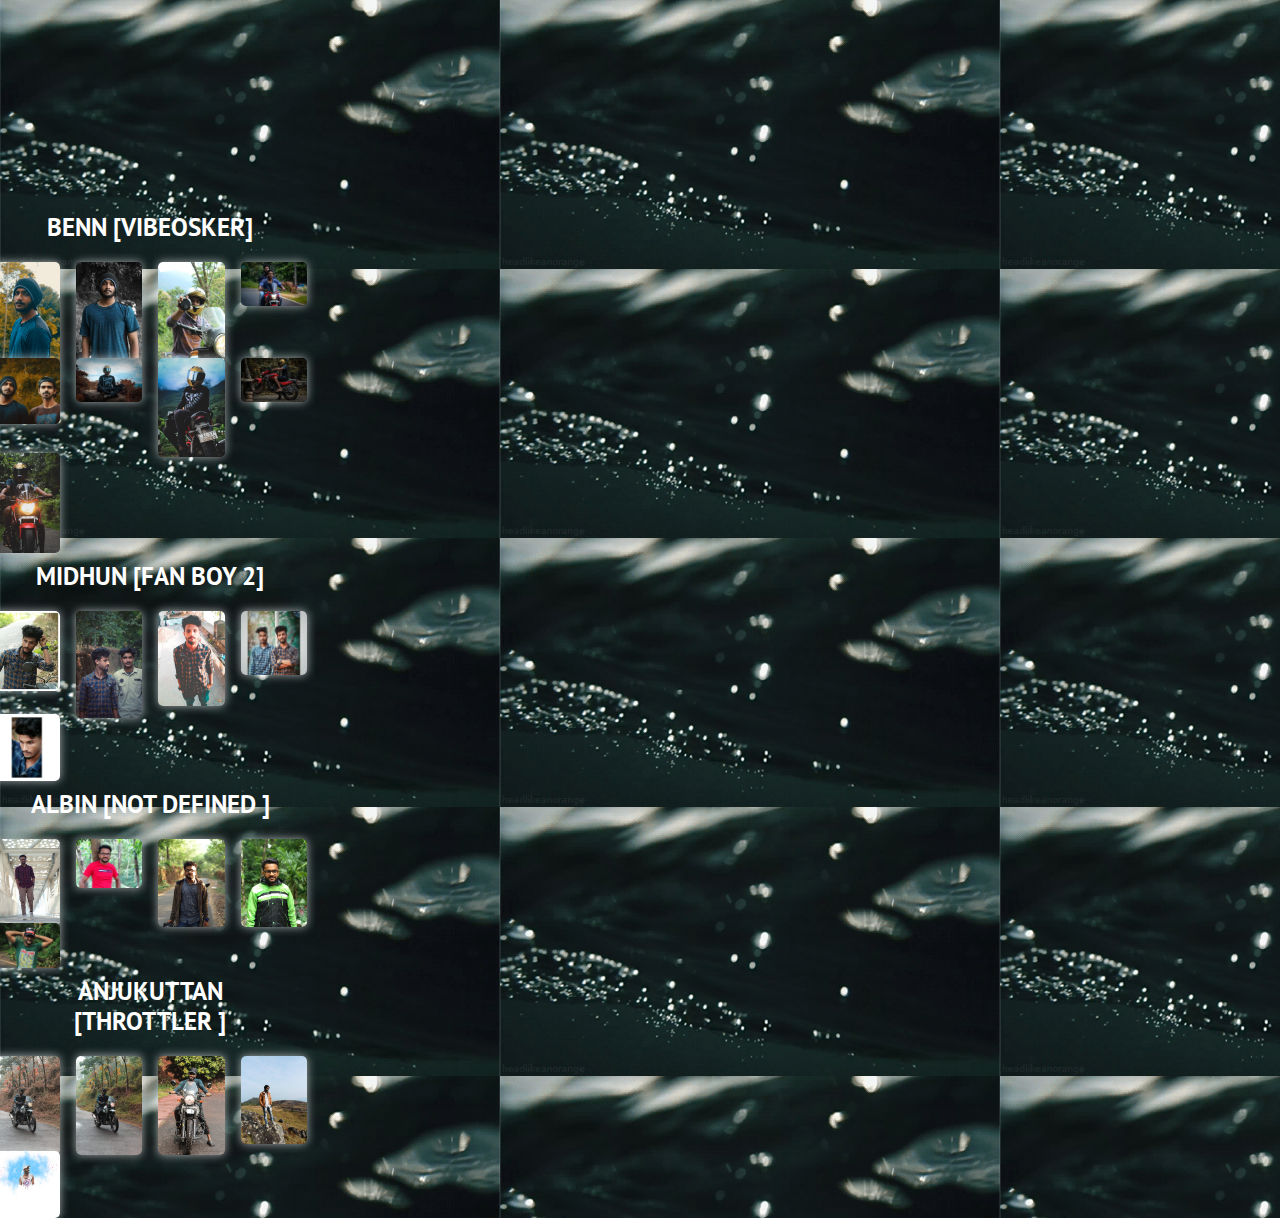
==== galary.html @ ba24e614 "galary fif" ====
<!DOCTYPE html>
<html lang="en">

<head>
    <meta charset="UTF-8">
    <meta name="viewport" content="width=device-width, initial-scale=1.0">
    <title>my Galery</title>
    <meta charset="utf-8">
    <meta name="viewport" content="width=device-width, initial-scale=1, shrink-to-fit=no">
    <link rel="stylesheet" href="assets/css/bootstrap.min.css">
    <link rel="stylesheet" href="assets/css/style.css">
    <script type="text/javascript" src="assets/js/script.js"></script>
</head>

<body id="myDIV" style="background-image:url(assets/img/water.gif);">


    <!-- jhkhjghjgh**********************BENNNN BENN BENN BENN BENNN BENNN -->
    <!-- jhkhjghjgh**********************BENNNN BENN BENN BENN BENNN BENNN -->
    <!-- jhkhjghjgh**********************BENNNN BENN BENN BENN BENNN BENNN -->
    <div class="container recent" id="activity">
        <div class="row">
            <div>
                <div>
                    <!-- fkdghjkfdhgjfdgbfd -->
                    <h2 style="text-align:center" id="myDIV3">Benn [vibeosker]</h2>

                    <div class="row">
                        <div class="column">
                            <img class="rad" src="assets/ben/ben1.jpg" style="width:100%"
                                onclick="openModal();currentSlide(1)" class="hover-shadow cursor">
                        </div>
                        <div class="column">
                            <img class="rad" src="assets/ben/ben2.jpg" style="width:100%"
                                onclick="openModal();currentSlide(1)" class="hover-shadow cursor">
                        </div>
                        <div class="column">
                            <img class="rad" src="assets/ben/ben3.jpg" style="width:100%"
                                onclick="openModal();currentSlide(1)" class="hover-shadow cursor">
                        </div>
                        <div class="column">
                            <img class="rad" src="assets/ben/ben4.jpg" style="width:100%"
                                onclick="openModal();currentSlide(1)" class="hover-shadow cursor">
                        </div>
                        <div class="column">
                            <img class="rad" src="assets/ben/ben5.jpg" style="width:100%"
                                onclick="openModal();currentSlide(1)" class="hover-shadow cursor">
                        </div>
                        <div class="column">
                            <img class="rad" src="assets/ben/ben6.jpg" style="width:100%"
                                onclick="openModal();currentSlide(1)" class="hover-shadow cursor">
                        </div>
                        <div class="column">
                            <img class="rad" src="assets/ben/ben7.jpg" style="width:100%"
                                onclick="openModal();currentSlide(1)" class="hover-shadow cursor">
                        </div>
                        <div class="column">
                            <img class="rad" src="assets/ben/ben8.jpg" style="width:100%"
                                onclick="openModal();currentSlide(1)" class="hover-shadow cursor">
                        </div>
                        <div class="column">
                            <img class="rad" src="assets/ben/ben9.jpg" style="width:100%"
                                onclick="openModal();currentSlide(1)" class="hover-shadow cursor">
                        </div>

                    </div>

                    <div id="myModal" class="modal">
                        <span class="close cursor" onclick="closeModal()">&times;</span>
                        <div class="modal-content">

                            <div class="mySlides">
                                <img class="card-img" src="assets/ben/ben1.jpg">
                            </div>
                            <div class="mySlides">
                                <img class="card-img" src="assets/ben/ben2.jpg">
                            </div>
                            <div class="mySlides">
                                <img class="card-img" src="assets/ben/ben3.jpg">
                            </div>
                            <div class="mySlides">
                                <img class="card-img" src="assets/ben/ben4.jpg">
                            </div>
                            <div class="mySlides">
                                <img class="card-img" src="assets/ben/ben5.jpg">
                            </div>

                            <div class="mySlides">
                                <img class="card-img" src="assets/ben/ben6.jpg" alt="">
                            </div>
                            <div class="mySlides">
                                <img class=" card-img " src="assets/ben/ben7.jpg">
                            </div>
                            <div class="mySlides">
                                <img class=" card-img" src="assets/ben/ben8.jpg">
                            </div>
                            <div class="mySlides">
                                <img class=" card-img" src="assets/ben/ben9.jpg">
                            </div>

                            <a class="prev" onclick="plusSlides(-1)">&#10094;</a>
                            <a class="next" onclick="plusSlides(1)">&#10095;</a>

                            <div class="caption-container">
                                <p id="caption"></p>
                            </div>

                        </div>
                    </div>
                    <!-- ,cxvncnvkj -->
                    <h2 style="text-align:center" id="myDIV3">Midhun [fan boy 2]</h2>

                    <div class="row">
                        <div class="column">
                            <img class="rad" src="assets/midhun/midun1.jpg" style="width:100%"
                                onclick="openModal1();currentSlide1(1)" class="hover-shadow cursor">
                        </div>
                        <div class="column">
                            <img class="rad" src="assets/midhun/midun2.jpg" style="width:100%"
                                onclick="openModal1();currentSlide1(1)" class="hover-shadow cursor">
                        </div>
                        <div class="column">
                            <img class="rad" src="assets/midhun/midun3.jpg" style="width:100%"
                                onclick="openModal1();currentSlide1(1)" class="hover-shadow cursor">
                        </div>
                        <div class="column">
                            <img class="rad" src="assets/midhun/midun4.jpg" style="width:100%"
                                onclick="openModal1();currentSlide1(1)" class="hover-shadow cursor">
                        </div>
                        <div class="column">
                            <img class="rad" src="assets/midhun/midun5.jpg" style="width:100%"
                                onclick="openModal1();currentSlide1(1)" class="hover-shadow cursor">
                        </div>

                    </div>

                    <div id="myModal1" class="modal">
                        <span class="close cursor" onclick="closeModal1()">&times;</span>
                        <div class="modal-content">

                            <div class="mySlides1">
                                <img class="card-img" src="assets/midhun/midun1.jpg">
                            </div>
                            <div class="mySlides1">
                                <img class="card-img" src="assets/midhun/midun2.jpg ">
                            </div>
                            <div class="mySlides1">
                                <img class="card-img" src="assets/midhun/midun3.jpg">
                            </div>
                            <div class="mySlides1">
                                <img class="card-img" src="assets/midhun/midun4.jpg">
                            </div>
                            <div class="mySlides1">
                                <img class="card-img" src="assets/midhun/midun5.jpg">
                            </div>
                            <a class="prev" onclick="plusSlides1(-1)">&#10094;</a>
                            <a class="next" onclick="plusSlides1(1)">&#10095;</a>

                            <div class="caption-container">
                                <p id="caption"></p>
                            </div>

                        </div>
                    </div>

                    <!-- nkjfdg -->
                    <h2 style="text-align:center" id="myDIV3">Albin [not defined ]</h2>

                    <div class="row">
                        <div class="column">
                            <img class="rad" src="assets/albin/albin1.jpg" style="width:100%"
                                onclick="openModal2();currentSlide2(1)" class="hover-shadow cursor">
                        </div>
                        <div class="column">
                            <img class="rad" src="assets/albin/albin2.jpg" style="width:100%"
                                onclick="openModal2();currentSlide2(1)" class="hover-shadow cursor">
                        </div>
                        <div class="column">
                            <img class="rad" src="assets/albin/albin3.jpg" style="width:100%"
                                onclick="openModal2();currentSlide2(1)" class="hover-shadow cursor">
                        </div>
                        <div class="column">
                            <img class="rad" src="assets/albin/albin4.jpg" style="width:100%"
                                onclick="openModal2();currentSlide2(1)" class="hover-shadow cursor">
                        </div>
                        <div class="column">
                            <img class="rad" src="assets/albin/albin5.jpg" style="width:100%"
                                onclick="openModal2();currentSlide2(1)" class="hover-shadow cursor">
                        </div>

                    </div>

                    <div id="myModal2" class="modal">
                        <span class="close cursor" onclick="closeModal2()">&times;</span>
                        <div class="modal-content">

                            <div class="mySlides2">
                                <img class="card-img" src="assets/albin/albin1.jpg">
                            </div>
                            <div class="mySlides2">
                                <img class="card-img" src="assets/albin/albin2.jpg ">
                            </div>
                            <div class="mySlides2">
                                <img class="card-img" src="assets/albin/albin3.jpg">
                            </div>
                            <div class="mySlides2">
                                <img class="card-img" src="assets/albin/albin4.jpg">
                            </div>
                            <div class="mySlides2">
                                <img class="card-img" src="assets/albin/albin5.jpg">
                            </div>
                            <a class="prev" onclick="plusSlides2(-1)">&#10094;</a>
                            <a class="next" onclick="plusSlides2(1)">&#10095;</a>

                        </div>
                    </div>
                    <!-- nfkdfjdsfdsjf -->
                    <h2 style="text-align:center" id="myDIV3">Anjukuttan [Throttler ]</h2>

                    <div class="row">
                        <div class="column">
                            <img class="rad" src="assets/anju/anju1.jpg" style="width:100%"
                                onclick="openModal3();currentSlide3(1)" class="hover-shadow cursor">
                        </div>
                        <div class="column">
                            <img class="rad" src="assets/anju/anju2.jpg" style="width:100%"
                                onclick="openModal3();currentSlide3(1)" class="hover-shadow cursor">
                        </div>
                        <div class="column">
                            <img class="rad" src="assets/anju/anju3.jpg" style="width:100%"
                                onclick="openModal3();currentSlide3(1)" class="hover-shadow cursor">
                        </div>
                        <div class="column">
                            <img class="rad" src="assets/anju/anju4.jpg" style="width:100%"
                                onclick="openModal3();currentSlide3(1)" class="hover-shadow cursor">
                        </div>
                        <div class="column">
                            <img class="rad" src="assets/anju/anju5.jpg" style="width:100%"
                                onclick="openModal3();currentSlide3(1)" class="hover-shadow cursor">
                        </div>

                    </div>

                    <div id="myModal3" class="modal">
                        <span class="close cursor" onclick="closeModal3()">&times;</span>
                        <div class="modal-content">

                            <div class="mySlides3">
                                <img class="card-img" src="assets/anju/anju1.jpg">
                            </div>
                            <div class="mySlides3">
                                <img class="card-img" src="assets/anju/anju2.jpg ">
                            </div>
                            <div class="mySlides3">
                                <img class="card-img" src="assets/anju/anju3.jpg">
                            </div>
                            <div class="mySlides3">
                                <img class="card-img" src="assets/anju/anju4.jpg">
                            </div>
                            <div class="mySlides3">
                                <img class="card-img" src="assets/anju/anju5.jpg">
                            </div>
                            <a class="prev" onclick="plusSlides3(-1)">&#10094;</a>
                            <a class="next" onclick="plusSlides3(1)">&#10095;</a>

                        </div>
                    </div>
                    <!-- ##################################################################### -->


                </div>
            </div>
        </div>
    </div>

</body>

</html>
---- assets/css/style.css ----
#myDIV3 {
  animation: myme 1s infinite;
  padding: 12px;
}

@keyframes myme {
  50% {text-shadow: 5px 7px 5px rgb(15, 15, 15);}
}

#myDIV {
  width: 300px;
  height: 200px;
  background: #7d787d;
  animation: mymove 5s infinite;
}

@keyframes mymove {
  from {background-color: #7d787d;}
  to {background-color: rgb(14, 45, 60);}
}

.maxw{
  max-width: 60%;
  align-content: center;
}
 .rad{
   border-radius: 5px;
  box-shadow: 0 0 10px 0 rgba(251, 253, 253, 0.651);
  transition: box-shadow 50ms;
}
body {
  font-family: Verdana, sans-serif;
  margin: 0;
}

* {
  box-sizing: border-box;
}

.row > .column {
  padding: 0 8px;
}

.row:after {
  content: "";
  display: table;
  clear: both;
}

.column {
  float: left;
  width: 25%;
}

/* The Modal (background) */
.modal {
  display: none;
  position: fixed;
  z-index: 1;
  padding-top: 100px;
  left: 0;
  top: 0;
  width: 100%;
  height: 100%;
  overflow: auto;
  background-color: black;
}

/* Modal Content */
.modal-content {
  position: relative;
  background-color: #fefefe;
  margin: auto;
  padding: 0;
  width: 90%;
  max-width: 1200px;
}

/* The Close Button */
.close {
  color: white;
  position: absolute;
  top: 10px;
  right: 25px;
  font-size: 35px;
  font-weight: bold;
}

.close:hover,
.close:focus {
  color: #999;
  text-decoration: none;
  cursor: pointer;
}

.mySlides {
  display: none;
}

.cursor {
  cursor: pointer;
}

/* Next & previous buttons */
.prev,
.next {
  cursor: pointer;
  position: absolute;
  top: 50%;
  width: auto;
  padding: 16px;
  margin-top: -50px;
  color: white;
  font-weight: bold;
  font-size: 20px;
  transition: 0.6s ease;
  border-radius: 0 3px 3px 0;
  user-select: none;
  -webkit-user-select: none;
}

/* Position the "next button" to the right */
.next {
  right: 0;
  border-radius: 3px 0 0 3px;
}

/* On hover, add a black background color with a little bit see-through */
.prev:hover,
.next:hover {
  background-color: rgba(0, 0, 0, 0.8);
}

/* Number text (1/3 etc) */
.numbertext {
  color: #f2f2f2;
  font-size: 12px;
  padding: 8px 12px;
  position: absolute;
  top: 0;
}

img {
  margin-bottom: -4px;
}

.caption-container {
  text-align: center;
  background-color: black;
  padding: 2px 16px;
  color: white;
}

.demo {
  opacity: 0.6;
}

.active1,
.demo:hover {
  opacity: 1;
}

img.hover-shadow {
  transition: 0.3s;
}

.hover-shadow:hover {
  box-shadow: 0 4px 8px 0 rgba(0, 0, 0, 0.2), 0 6px 20px 0 rgba(0, 0, 0, 0.19);
}


/*
 * Girly by FreeHTML5.co
 * Twitter: https://twitter.com/fh5co
 * Facebook:https://www.facebook.com/josbinjolly999/
 * URL: https://freehtml5.co
 */
* {
  margin: 0;
  padding: 0; }

/* Colors */
/* fonts variable */
@font-face {
  font-family: "Oswald-Bold";
  src: url(../fonts/Oswald-Bold.ttf); }

@font-face {
  font-family: "PT-Sans-Bold";
  src: url(../fonts/PT_Sans-Web-Bold.ttf); }

@font-face {
  font-family: "PT-Sans-Regular";
  src: url(../fonts/PT_Sans-Web-Regular.ttf); }

@font-face {
  font-family: "PT-Sans-Italic";
  src: url(../fonts/PT_Sans-Web-Italic.ttf); }

body {
  font-size: 16px;
  font-family: "PT-Sans-Regular"; }

h1, h2, h3, h4, h5, h6 {
  font-family: "PT-Sans-Bold"; }

h2 {
  font-size: 25px;
  text-transform: uppercase; }
  @media (max-width: 600px) {
    h2 {
      font-size: 18px; } }

.maine-menu {
  position: absolute;
  top: 20px; }
  .maine-menu .navbar-nav li .nav-link {
    font-family: "PT-Sans-Bold";
    font-size: 16px;
    text-transform: uppercase;
    padding: 15px 25px;
    color: #fff; }
  .maine-menu .navbar-nav li.active a, .maine-menu .navbar-nav li:hover a, .maine-menu .navbar-nav li:visited a {
    color: #e90e65; }
  .maine-menu .bar1, .maine-menu .bar2, .maine-menu .bar3 {
    width: 25px;
    height: 2px;
    background-color: #fff;
    margin: 5px 0;
    transition: 0.4s;
    display: block;
    position: relative; }
  .maine-menu .change .bar1 {
    -webkit-transform: rotate(-42deg) translate(-2px, 6px);
    transform: rotate(-42deg) translate(-2px, 6px); }
  .maine-menu .change .bar2 {
    opacity: 0; }
  .maine-menu .change .bar3 {
    -webkit-transform: rotate(46deg) translate(-4px, -8px);
    transform: rotate(46deg) translate(-4px, -8px); }
  @media (max-width: 991px) {
    .maine-menu .navbar-nav {
      float: right; }
      .maine-menu .navbar-nav li .nav-link {
        font-family: "PT-Sans-Bold";
        font-size: 16px;
        text-transform: uppercase;
        padding: 7px 10px;
        color: #fff; }
    .maine-menu .collapse.show {
      background: rgba(0, 0, 0, 0.5); } }

.card {
  border: none;
  background: none;
  border-radius: 0; }
  .card img {
    border-radius: 0; }

.fh5co-home-banner {
  padding: 0; }
  .fh5co-home-banner .card {
    border: none; }
  .fh5co-home-banner h2 {
    font-size: 52px;
    color: #fff;
    text-transform: uppercase;
    max-width: 730px;
    margin: 0 auto; }
  .fh5co-home-banner a {
    text-transform: uppercase;
    color: #fff;
    width: 198px;
    border-radius: 40px;
    margin-top: 50px;
    padding: 13px 0; }
    .fh5co-home-banner a svg {
      position: absolute;
      left: 0;
      right: 0;
      margin: 0 auto;
      margin-top: -13px; }
  .fh5co-home-banner .center-text {
    text-align: center;
    position: relative;
    top: 35%; }
  .fh5co-home-banner .card-img-overlay {
    background: -webkit-linear-gradient(rgba(0, 0, 0, 0.4), rgba(0, 0, 0, 0.5), rgba(0, 0, 0, 0.8), black);
    background: -moz-linear-gradient(rgba(0, 0, 0, 0.4), rgba(0, 0, 0, 0.5), rgba(0, 0, 0, 0.8), black);
    background: -o-linear-gradient(rgba(0, 0, 0, 0.4), rgba(0, 0, 0, 0.5), rgba(0, 0, 0, 0.8), black);
    background: -linear-gradient(rgba(0, 0, 0, 0.4), rgba(0, 0, 0, 0.5), rgba(0, 0, 0, 0.8), black); }
  @media (max-width: 991px) {
    .fh5co-home-banner h2 {
      font-size: 30px;
      max-width: 460px; }
    .fh5co-home-banner .center-text {
      top: 30%; } }
  @media (max-width: 700px) {
    .fh5co-home-banner a {
      width: 140px;
      padding: 4px 0; }
      .fh5co-home-banner a svg {
        height: 35px;
        margin-top: -5px;
        width: 140px; } }
  @media (max-width: 600px) {
    .fh5co-home-banner a {
      margin-top: 20px; }
    .fh5co-home-banner h2 {
      font-size: 18px;
      max-width: 260px; }
    .fh5co-home-banner .center-text {
      top: 30%; } }

.fh5co-two-img .card-img-overlay {
  background: -webkit-linear-gradient(rgba(0, 0, 0, 0.2), rgba(0, 0, 0, 0.5), rgba(0, 0, 0, 0.8), black);
  background: -moz-linear-gradient(rgba(0, 0, 0, 0.2), rgba(0, 0, 0, 0.5), rgba(0, 0, 0, 0.8), black);
  background: -o-linear-gradient(rgba(0, 0, 0, 0.2), rgba(0, 0, 0, 0.5), rgba(0, 0, 0, 0.8), black);
  background: -linear-gradient(rgba(0, 0, 0, 0.2), rgba(0, 0, 0, 0.5), rgba(0, 0, 0, 0.8), black); }

.contact-pop {
  margin-top: -300px; }
  .contact-pop .card-img-overlay {
    background: -webkit-linear-gradient(rgba(0, 0, 0, 0.2), rgba(0, 0, 0, 0.6));
    background: -moz-linear-gradient(rgba(0, 0, 0, 0.2), rgba(0, 0, 0, 0.6));
    background: -o-linear-gradient(rgba(0, 0, 0, 0.2), rgba(0, 0, 0, 0.6));
    background: -linear-linear-gradient(rgba(0, 0, 0, 0.2), rgba(0, 0, 0, 0.6));
    border-radius: 15px 0 0 15px; }
  .contact-pop .row {
    max-width: 918px;
    margin: 0 auto; }
  .contact-pop img {
    border-radius: 15px 0 0 15px; }
  .contact-pop .content {
    padding: 45px 20px 20px 40px;
    height: 100%;
    background: #fff;
    border-radius: 0 15px 15px 0; }
    .contact-pop .content h3 {
      color: #3d383a;
      font-size: 30px;
      text-transform: uppercase;
      margin-bottom: 10px; }
    .contact-pop .content h4 {
      color: #978b91;
      font-size: 18px;
      font-family: "PT-Sans-Regular"; }
    .contact-pop .content p {
      color: #584f53; }
    .contact-pop .content hr {
      background-color: #e90e65;
      width: 50px;
      height: 5px;
      border: none;
      margin-left: 0; }
    .contact-pop .content a {
      background-color: #e90e65;
      width: 158px;
      border-radius: 40px;
      color: #fefefe;
      padding: 10px 0;
      margin-top: 20px; }
    @media (max-width: 991px) {
      .contact-pop .content {
        padding: 20px 20px 20px 25px; }
        .contact-pop .content h3 {
          font-size: 24px; }
        .contact-pop .content h4 {
          font-size: 16px; }
        .contact-pop .content p {
          font-size: 14px; }
        .contact-pop .content a {
          width: 120px;
          padding: 5px 0; }
        .contact-pop .content hr {
          margin: 10px 0; } }
  @media (max-width: 991px) {
    .contact-pop {
      margin-top: -250px; } }
  @media (max-width: 767px) {
    .contact-pop {
      margin-top: 0; }
      .contact-pop .col-md-6 {
        padding: 0; }
      .contact-pop img {
        border-radius: 15px 15px 0 0; }
      .contact-pop .card-img-overlay {
        border-radius: 15px 15px 0 0; }
      .contact-pop .content {
        border-radius: 0 0 15px 15px; } }

.owl-carousel, .owl-carousel .owl-item {
  -webkit-tap-highlight-color: transparent;
  position: relative; }

.owl-carousel {
  display: none;
  width: 100%;
  z-index: 1; }

.owl-carousel .owl-stage {
  position: relative;
  -ms-touch-action: pan-Y;
  touch-action: manipulation;
  -moz-backface-visibility: hidden; }

.owl-carousel .owl-stage:after {
  content: ".";
  display: block;
  clear: both;
  visibility: hidden;
  line-height: 0;
  height: 0; }

.owl-carousel .owl-stage-outer {
  position: relative;
  overflow: hidden;
  -webkit-transform: translate3d(0, 0, 0); }

.owl-carousel .owl-item, .owl-carousel .owl-wrapper {
  -webkit-backface-visibility: hidden;
  -moz-backface-visibility: hidden;
  -ms-backface-visibility: hidden;
  -webkit-transform: translate3d(0, 0, 0);
  -moz-transform: translate3d(0, 0, 0);
  -ms-transform: translate3d(0, 0, 0); }

.owl-carousel .owl-item {
  min-height: 1px;
  float: left;
  -webkit-backface-visibility: hidden;
  -webkit-touch-callout: none; }

.owl-carousel .owl-item img {
  display: block;
  width: 100%; }

.owl-carousel .owl-dots.disabled, .owl-carousel .owl-nav.disabled {
  display: none; }

.no-js .owl-carousel, .owl-carousel.owl-loaded {
  display: block; }

.owl-carousel .owl-dot, .owl-carousel .owl-nav .owl-next, .owl-carousel .owl-nav .owl-prev {
  cursor: pointer;
  -webkit-user-select: none;
  -khtml-user-select: none;
  -moz-user-select: none;
  -ms-user-select: none;
  user-select: none; }

.owl-carousel .owl-nav button.owl-next, .owl-carousel .owl-nav button.owl-prev, .owl-carousel button.owl-dot {
  background: 0 0;
  color: inherit;
  border: none;
  padding: 0 !important;
  font: inherit; }

.owl-carousel.owl-loading {
  opacity: 0;
  display: block; }

.owl-carousel.owl-hidden {
  opacity: 0; }

.owl-carousel.owl-refresh .owl-item {
  visibility: hidden; }

.owl-carousel.owl-drag .owl-item {
  -ms-touch-action: pan-y;
  touch-action: pan-y;
  -webkit-user-select: none;
  -moz-user-select: none;
  -ms-user-select: none;
  user-select: none; }

.owl-carousel.owl-grab {
  cursor: move;
  cursor: grab; }

.owl-carousel.owl-rtl {
  direction: rtl; }

.owl-carousel.owl-rtl .owl-item {
  float: right; }

.owl-carousel .animated {
  animation-duration: 1s;
  animation-fill-mode: both; }

.owl-carousel .owl-animated-in {
  z-index: 0; }

.owl-carousel .owl-animated-out {
  z-index: 1; }

.owl-carousel .fadeOut {
  animation-name: fadeOut; }

@keyframes fadeOut {
  0% {
    opacity: 1; }
  100% {
    opacity: 0; } }

.owl-height {
  transition: height .5s ease-in-out; }

.owl-carousel .owl-item .owl-lazy {
  opacity: 0;
  transition: opacity .4s ease; }

.owl-carousel .owl-item .owl-lazy:not([src]), .owl-carousel .owl-item .owl-lazy[src^=""] {
  max-height: 0; }

.owl-carousel .owl-item img.owl-lazy {
  transform-style: preserve-3d; }

.owl-carousel .owl-video-wrapper {
  position: relative;
  height: 100%;
  background: #000; }

.owl-carousel .owl-video-play-icon {
  position: absolute;
  height: 80px;
  width: 80px;
  left: 50%;
  top: 50%;
  margin-left: -40px;
  margin-top: -40px;
  background: url(owl.video.play.png) no-repeat;
  cursor: pointer;
  z-index: 1;
  -webkit-backface-visibility: hidden;
  transition: transform .1s ease; }

.owl-carousel .owl-video-play-icon:hover {
  -ms-transform: scale(1.3, 1.3);
  transform: scale(1.3, 1.3); }

.owl-carousel .owl-video-playing .owl-video-play-icon, .owl-carousel .owl-video-playing .owl-video-tn {
  display: none; }

.owl-carousel .owl-video-tn {
  opacity: 0;
  height: 100%;
  background-position: center center;
  background-repeat: no-repeat;
  background-size: contain;
  transition: opacity .4s ease; }

.owl-carousel .owl-video-frame {
  position: relative;
  z-index: 1;
  height: 100%;
  width: 100%; }

.fh5co-recent-work {
  background: #7d787d;
  padding: 100px 0; }
  @media (max-width: 767px) {
    .fh5co-recent-work {
      padding-bottom: 0; } }

.recent {
  margin-top: 200px; }
  .recent h2 {
    color: #fff; }
  .recent .owl-carousel .owl-stage-outer {
    padding-top: 30px;
    padding-bottom: 50px; }
  .recent .owl-carousel .owl-nav {
    display: block;
    position: absolute;
    top: -30px;
    right: 0;
    color: #fff; }
    .recent .owl-carousel .owl-nav .owl-prev, .recent .owl-carousel .owl-nav .owl-next {
      height: 23px;
      width: 23px;
      text-align: center;
      padding: 0;
      border: 1px solid #fff;
      border-radius: 50%;
      margin: 0 2px; }
      .recent .owl-carousel .owl-nav .owl-prev:hover, .recent .owl-carousel .owl-nav .owl-next:hover {
        background: #fff;
        color: #e90e65; }
      .recent .owl-carousel .owl-nav .owl-prev span, .recent .owl-carousel .owl-nav .owl-next span {
        position: relative;
        display: block;
        top: -2px; }
    .recent .owl-carousel .owl-nav button {
      outline: none; }
  .recent .card {
    border-radius: 15px;
    margin-bottom: 30px;
    transition: all 0.3s;
    -webkit-transition: all 0.3s;
    -moz-transition: all 0.3s; }
    .recent .card .card-img {
      border-radius: 15px; }
    .recent .card h5 {
      font-size: 20px;
      color: #fff;
      margin-bottom: 5px; }
    .recent .card p {
      font-size: 14px;
      color: #e90e65; }
    .recent .card.active, .recent .card:hover {
      transform: scale(1.05, 1.1);
      -webkit-transform: scale(1.05, 1.1);
      -ms-transform: scale(1.05, 1.1);
      -moz-transform: scale(1.05, 1.1);
      box-shadow: 0px 20px 32px 0px rgba(0, 0, 0, 0.25); }
      .recent .card.active .card-img-overlay, .recent .card:hover .card-img-overlay {
        background: -webkit-linear-gradient(rgba(0, 0, 0, 0.3), rgba(233, 14, 101, 0.95));
        background: -moz-linear-gradient(rgba(0, 0, 0, 0.3), rgba(233, 14, 101, 0.95));
        background: linear-gradient(rgba(0, 0, 0, 0.3), rgba(233, 14, 101, 0.95));
        background: -ms-linear-gradient(rgba(0, 0, 0, 0.3), rgba(233, 14, 101, 0.95)); }
      .recent .card.active p, .recent .card:hover p {
        color: #e587ac; }
  .recent .card-img-overlay {
    border-radius: 15px;
    background: -webkit-linear-gradient(rgba(0, 0, 0, 0.3), rgba(0, 0, 0, 0.85));
    background: -moz-linear-gradient(rgba(0, 0, 0, 0.3), rgba(0, 0, 0, 0.85));
    background: linear-gradient(rgba(0, 0, 0, 0.3), rgba(0, 0, 0, 0.85));
    background: -ms-linear-gradient(rgba(0, 0, 0, 0.3), rgba(0, 0, 0, 0.85));
    background: -o-linear-gradient(rgba(0, 0, 0, 0.3), rgba(0, 0, 0, 0.85)); }
  .recent .heart {
    width: auto !important; }
  .recent .bottom-text {
    position: absolute;
    bottom: 30px; }
  @media (max-width: 767px) {
    .recent {
      margin-top: 100px; } }

.fh5co-portfolio {
  background-color: #f2d5d7;
  background-image: url(../img/camera-bg.jpg);
  background-position: right bottom;
  background-repeat: no-repeat;
  padding: 100px 0;
  margin-top: 0; }
  .fh5co-portfolio h2 {
    color: #584f53;
    margin-bottom: 20px; }
  .fh5co-portfolio .card {
    margin-bottom: 0; }
    .fh5co-portfolio .card.active, .fh5co-portfolio .card:hover {
      transform: none;
      box-shadow: none; }
  .fh5co-portfolio .bottom-text {
    bottom: 15px; }
  .fh5co-portfolio .bx {
    float: left;
    padding: 7px; }
  @media (max-width: 1199px) {
    .fh5co-portfolio .bx-1, .fh5co-portfolio .bx-4 {
      width: 32.5%; }
    .fh5co-portfolio .bx-2 {
      width: 41%; }
    .fh5co-portfolio .bx-3 {
      width: 26.5%; }
    .fh5co-portfolio .bx-middle {
      width: 67.5%; }
    .fh5co-portfolio .bx-5, .fh5co-portfolio .bx-8 {
      width: 39%; }
    .fh5co-portfolio .bx-6, .fh5co-portfolio .bx-7 {
      width: 61%; } }
  @media (max-width: 991px) {
    .fh5co-portfolio h5 {
      font-size: 16px !important; } }
  @media (max-width: 767px) {
    .fh5co-portfolio h5 {
      font-size: 14px !important; } }
  @media (max-width: 576px) {
    .fh5co-portfolio h5 {
      font-size: 16px !important; }
    .fh5co-portfolio .bx {
      width: auto !important;
      display: inline-block;
      float: none;
      margin: 3px auto; }
    .fh5co-portfolio .bx-middle {
      text-align: center !important; }
      .fh5co-portfolio .bx-middle .heart {
        float: left !important; } }

.activity {
  background: #f3e7e8;
  padding-bottom: 50px; }
  .activity .recent {
    margin-top: 0; }
  .activity h2 {
    color: #584f53; }
  .activity .owl-carousel .owl-nav .owl-prev, .activity .owl-carousel .owl-nav .owl-next {
    color: #212020;
    border-color: #212020; }
    .activity .owl-carousel .owl-nav .owl-prev:hover, .activity .owl-carousel .owl-nav .owl-next:hover {
      background: #212020;
      color: #fff; }
  .activity .card {
    margin-bottom: 0;
    box-shadow: 0px 10px 21px 0px rgba(0, 0, 0, 0.2); }
    .activity .card .card-img-overlay {
      background: -webkit-linear-gradient(rgba(0, 0, 0, 0), rgba(0, 0, 0, 0.6));
      background: -moz-linear-gradient(rgba(0, 0, 0, 0), rgba(0, 0, 0, 0.6));
      background: linear-gradient(rgba(0, 0, 0, 0), rgba(0, 0, 0, 0.6));
      background: -ms-linear-gradient(rgba(0, 0, 0, 0), rgba(0, 0, 0, 0.6)); }
    .activity .card.active, .activity .card:hover {
      transform: none;
      box-shadow: none; }
      .activity .card.active .card-img-overlay, .activity .card:hover .card-img-overlay {
        background: -webkit-linear-gradient(rgba(0, 0, 0, 0.3), rgba(233, 14, 101, 0.95));
        background: -moz-linear-gradient(rgba(0, 0, 0, 0.3), rgba(233, 14, 101, 0.95));
        background: linear-gradient(rgba(0, 0, 0, 0.3), rgba(233, 14, 101, 0.95));
        background: -ms-linear-gradient(rgba(0, 0, 0, 0.3), rgba(233, 14, 101, 0.95)); }
      .activity .card.active p, .activity .card:hover p {
        color: #e587ac; }
    .activity .card h5 {
      font-size: 22px; }
    .activity .card:hover a {
      display: inline-block; }
  .activity .card-img-overlay {
    padding: 0 2.2rem; }
    .activity .card-img-overlay a {
      display: none;
      font-size: 20px;
      color: #fff;
      text-decoration: none;
      margin-top: 10px; }
      .activity .card-img-overlay a img {
        width: 20px;
        display: inline-block;
        color: #fff; }

.fh5co-about-me {
  padding: 0; }
  .fh5co-about-me .card-img-overlay {
    background-color: rgba(233, 14, 101, 0.902); }
  .fh5co-about-me h2 {
    text-align: center;
    color: #fff;
    margin: 70px auto; }
  .fh5co-about-me .card-img {
    min-height: 730px; }
  .fh5co-about-me .carousel-indicators {
    bottom: 100px; }
    .fh5co-about-me .carousel-indicators li {
      height: 89px;
      width: 89px;
      z-index: 55;
      text-indent: 5px;
      border: 1px solid #fafafa;
      border-style: solid;
      border-radius: 50%;
      padding: 3px;
      background: none;
      margin: 0 20px;
      position: relative;
      top: 43px;
      opacity: 0.5; }
      .fh5co-about-me .carousel-indicators li span {
        font-family: "PT-Sans-Bold";
        font-size: 18px;
        text-align: center;
        margin-top: 20px;
        display: none;
        color: #fff; }
      .fh5co-about-me .carousel-indicators li img {
        width: 100%;
        position: relative;
        left: -5px; }
      .fh5co-about-me .carousel-indicators li.active {
        height: 166px;
        width: 166px;
        opacity: 1;
        top: 0px;
        padding: 7px; }
        .fh5co-about-me .carousel-indicators li.active span {
          display: block; }
  .fh5co-about-me .carousel-caption {
    bottom: 335px; }
    .fh5co-about-me .carousel-caption p {
      max-width: 540px;
      margin: 0 auto;
      margin-top: 50px; }
  @media (max-width: 991px) {
    .fh5co-about-me .card-img {
      position: relative;
      width: 150% !important;
      margin-left: -25%;
      margin-right: -25%; } }
  @media (max-width: 720px) {
    .fh5co-about-me h2 {
      margin: 20px auto; }
    .fh5co-about-me .card-img {
      min-height: 575px; }
    .fh5co-about-me .carousel-caption {
      left: 5%;
      right: 5%;
      bottom: 270px; }
      .fh5co-about-me .carousel-caption p {
        margin-top: 20px; }
      .fh5co-about-me .carousel-caption img {
        max-width: 50px; }
    .fh5co-about-me .carousel-indicators {
      bottom: 100px;
      margin-left: 5%;
      margin-right: 5%; }
      .fh5co-about-me .carousel-indicators li {
        height: 60px;
        width: 60px;
        margin: 0 10px;
        top: 20px; }
        .fh5co-about-me .carousel-indicators li span {
          font-size: 14px; }
        .fh5co-about-me .carousel-indicators li.active {
          height: 100px;
          width: 100px; } }

.fh5co-insta-feed {
  padding: 100px 0;
  background: #f7f0f1; }
  .fh5co-insta-feed .card {
    box-shadow: none; }
    .fh5co-insta-feed .card .card-img-overlay {
      background: -webkit-linear-gradient(rgba(0, 0, 0, 0), rgba(0, 0, 0, 0.4));
      background: -moz-linear-gradient(rgba(0, 0, 0, 0), rgba(0, 0, 0, 0.4));
      background: linear-gradient(rgba(0, 0, 0, 0), rgba(0, 0, 0, 0.4));
      background: -ms-linear-gradient(rgba(0, 0, 0, 0), rgba(0, 0, 0, 0.4)); }

.twit-box {
  margin: 0 auto;
  border-radius: 15px;
  background-color: #fff;
  box-shadow: 0px 10px 10px 0px rgba(0, 0, 0, 0.2);
  width: 100%;
  max-width: 350px;
  padding: 60px 30px 30px 30px; }
  .twit-box .media-body h5 {
    font-size: 22px;
    color: #03a9f4; }
  .twit-box .media-body p {
    color: #a1a0a1; }
  .twit-box p {
    color: #666666; }
  .twit-box a {
    background-color: #03a9f4;
    border-color: #03a9f4;
    width: 120px;
    padding: 5px 0;
    border-radius: 40px; }
    .twit-box a:hover, .twit-box a:visited {
      background-color: #0286c2; }
  .twit-box::before {
    content: "";
    position: absolute;
    width: 70px;
    height: 57px;
    background: url(../img/twitter-logo.png);
    margin-left: -55px;
    top: -20px; }

.feed-caro {
  padding-top: 36px; }
  @media (max-width: 1199px) {
    .feed-caro {
      padding-top: 95px; } }

.social-links {
  margin-top: 20px; }
  .social-links ul li {
    text-align: center;
    margin: 0 10px; }
    .social-links ul li a {
      border: 1px solid #a59299;
      border-radius: 50%;
      width: 48px;
      height: 48px;
      padding: 0;
      padding-top: 10px; }
    .social-links ul li:hover a, .social-links ul li:visited a {
      background: #fff; }

footer {
  background: #e90e65; }
  footer iframe {
    height: 100%;
    width: 100%; }
  footer .contact-form {
    border-radius: 25px;
    padding: 35px;
    background-color: #fff;
    box-shadow: 0px 5px 10px 0px rgba(0, 0, 0, 0.2);
    width: 100%;
    max-width: 380px;
    margin: 117px auto; }
    footer .contact-form h3 {
      color: #e90e65;
      font-size: 20px;
      text-align: center;
      margin-bottom: 20px; }
    footer .contact-form .form-control {
      margin-bottom: 20px;
      border: none;
      background-color: #ebd8df;
      border-radius: 25px;
      font-size: 15px;
      padding: 25px 30px; }
    footer .contact-form ::-webkit-input-placeholder {
      color: #928f8f; }
    footer .contact-form textarea {
      height: 203px;
      resize: none;
      padding-top: 20px !important; }
    footer .contact-form button {
      background: #e90e65;
      width: 140px;
      padding: 13px 0;
      font-size: 15px;
      color: #fff;
      border: none;
      border-radius: 40px;
      margin: 0 auto;
      display: block;
      cursor: pointer; }
      footer .contact-form button:hover, footer .contact-form button:visited {
        background: #b90b50; }
  footer .copy {
    background: #282526;
    text-align: center; }
    footer .copy p {
      color: #fff; }
    footer .copy a {
      color: #fff;
      transition: 0.3s ease;
      text-decoration: none; }
      footer .copy a:hover {
        color: #e90e65; }
  @media (max-width: 1199px) {
    footer .contact-form {
      margin: 50px auto; } }
  @media (max-width: 767px) {
    footer .map {
      min-height: 300px; } }

@media (max-width: 767px) {
  .row {
    margin-left: 0;
    margin-right: 0; }
  .container-fluid {
    padding-left: 0;
    padding-right: 0; } }

/* Blog page style */
.fh5co-blog-content {
  background-image: url(../img/girl2.jpg);
  background-position: right bottom;
  background-repeat: no-repeat;
  background-size: cover; }

.blog-content-bckg {
  margin: 0 auto;
  padding: 70px 0;
  width: 80%;
  color: #fff; }
  @media (max-width: 992px) {
    .blog-content-bckg {
      padding: 40px 0; } }

.blog-content-inner {
  background-color: #f2d5d7;
  background-color: #e90e65;
  padding: 70px;
  border-radius: 15px; }
  .blog-content-inner .card-title {
    margin-bottom: 70px;
    font-size: 45px;
    text-align: center; }
    @media (max-width: 992px) {
      .blog-content-inner .card-title {
        margin-bottom: 40px;
        font-size: 30px; } }
    @media (max-width: 600px) {
      .blog-content-inner .card-title {
        font-size: 18px; } }
  @media (max-width: 767px) {
    .blog-content-inner {
      padding: 40px; } }
  @media (max-width: 600px) {
    .blog-content-inner {
      padding: 20px 0; } }

.single-blog {
  display: flex;
  align-items: center;
  margin-bottom: 50px; }
  .single-blog:last-child {
    margin-bottom: 0; }
  @media (max-width: 1199px) {
    .single-blog .single-blog__img {
      margin-bottom: 30px; } }
  @media (max-width: 600px) {
    .single-blog .single-blog__text {
      font-size: 14px;
      text-align: justify; } }
  @media (max-width: 1199px) {
    .single-blog {
      padding-bottom: 20px;
      border-bottom: 1px solid #fff; }
      .single-blog:last-child {
        padding-bottom: 0;
        border-bottom: none; } }
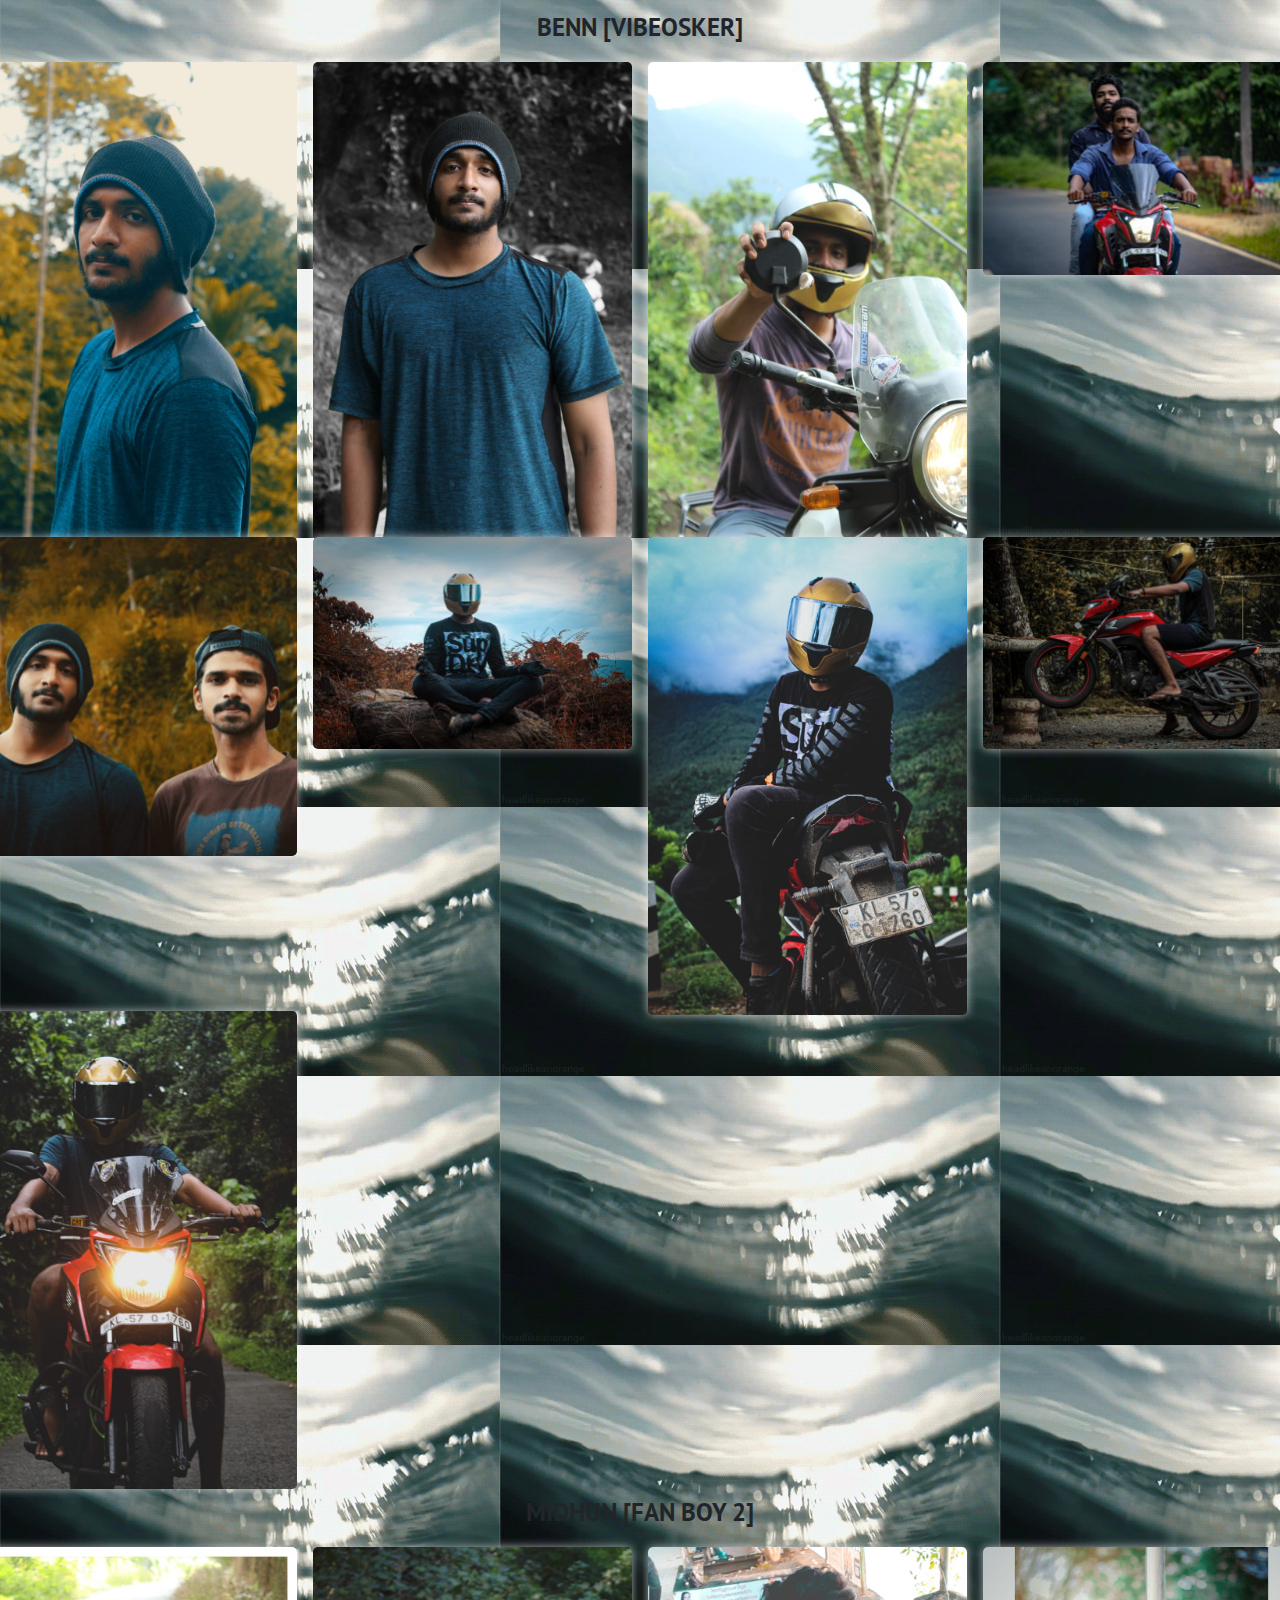
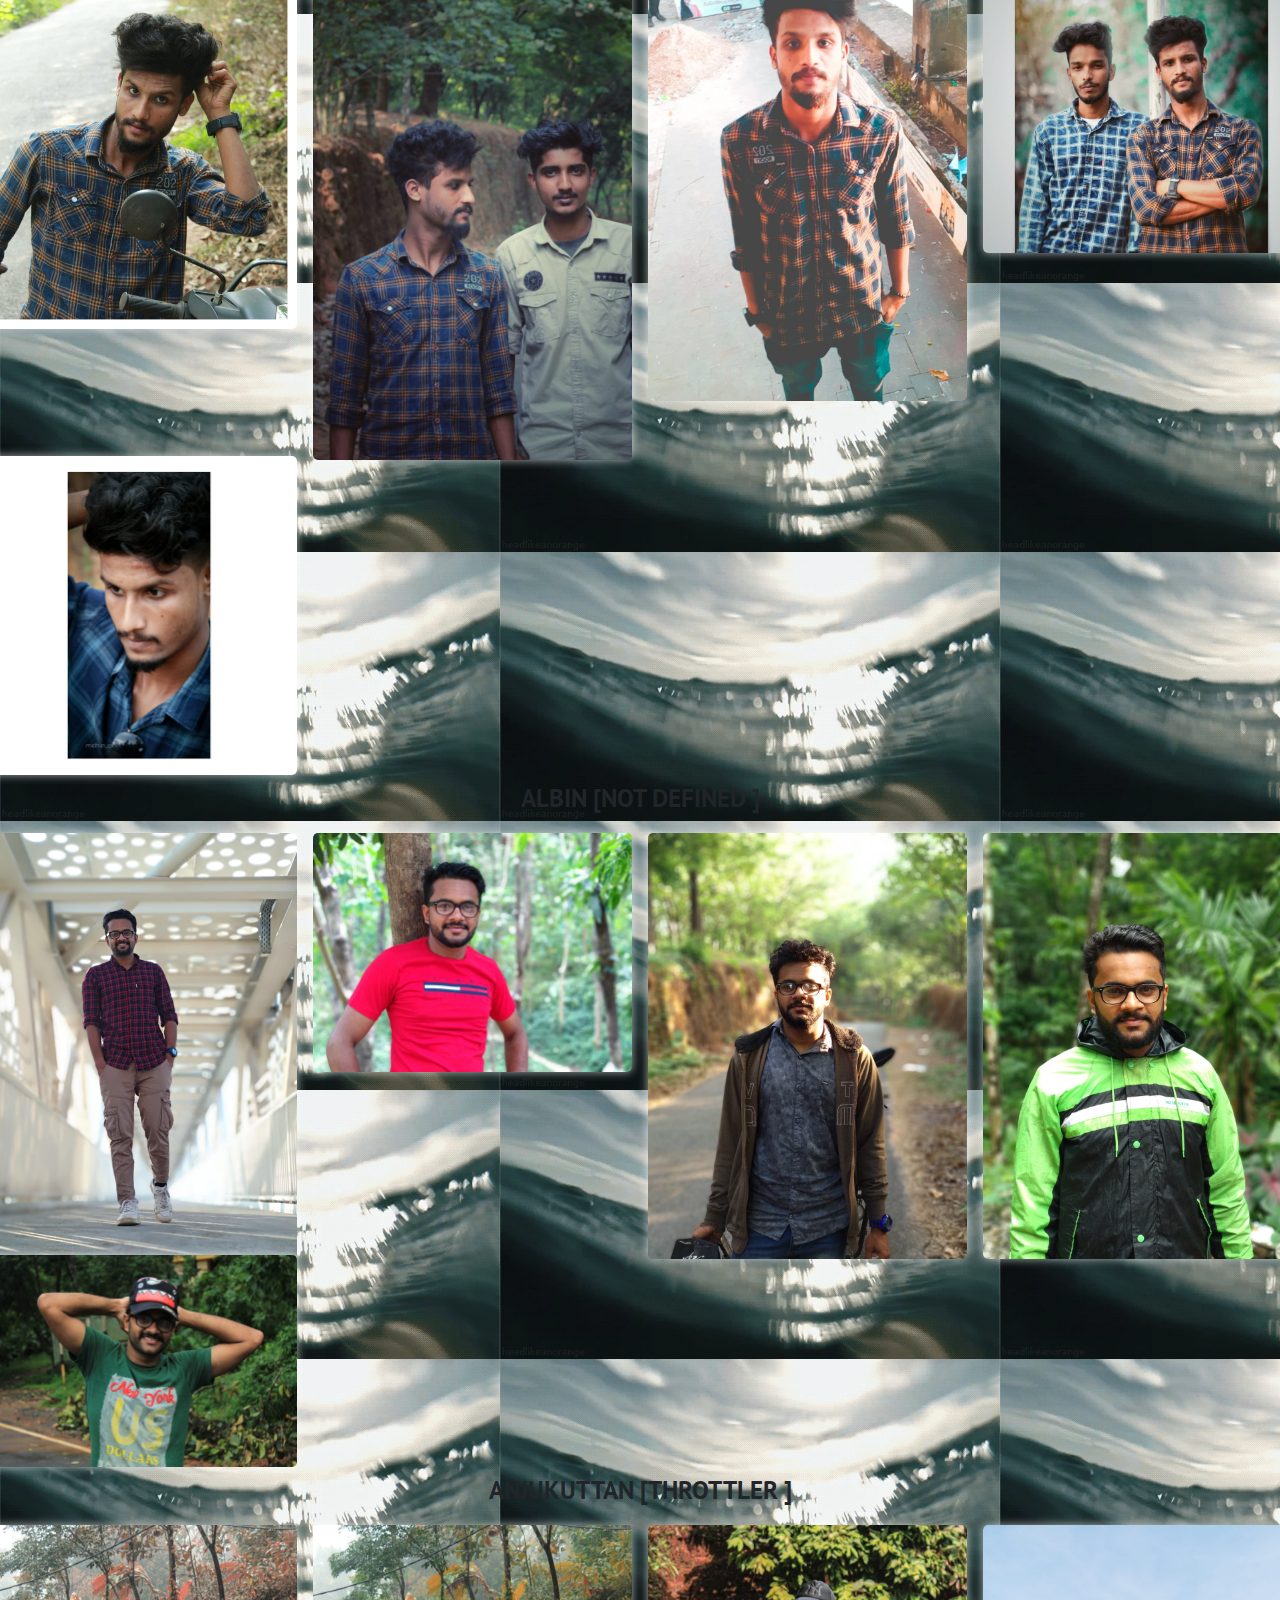
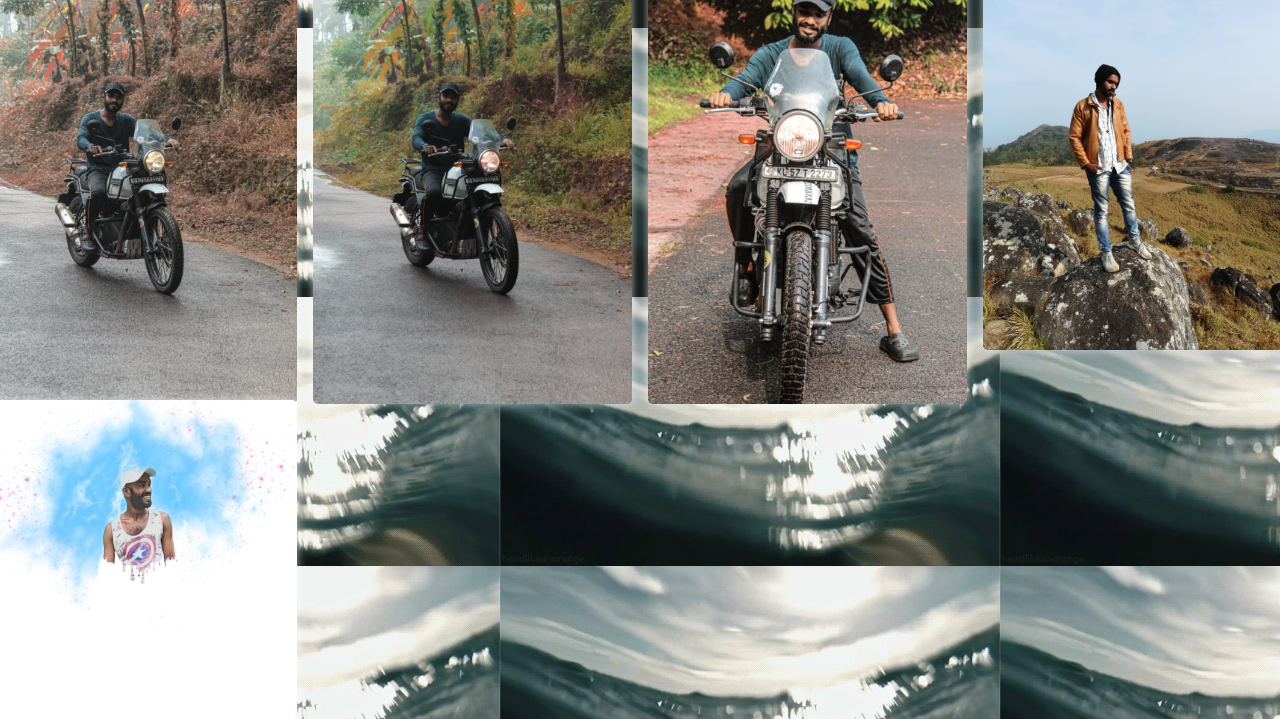
==== commit c71a2346: "galary fif" ====
--- a/galary.html
+++ b/galary.html
@@ -18,7 +18,7 @@
     <!-- jhkhjghjgh**********************BENNNN BENN BENN BENN BENNN BENNN -->
     <!-- jhkhjghjgh**********************BENNNN BENN BENN BENN BENNN BENNN -->
     <!-- jhkhjghjgh**********************BENNNN BENN BENN BENN BENNN BENNN -->
-    <div class="container recent" id="activity">
+    <div>
         <div class="row">
             <div>
                 <div>
--- a/assets/css/style.css
+++ b/assets/css/style.css
@@ -8,8 +8,6 @@
 }
 
 #myDIV {
-  width: 300px;
-  height: 200px;
   background: #7d787d;
   animation: mymove 5s infinite;
 }
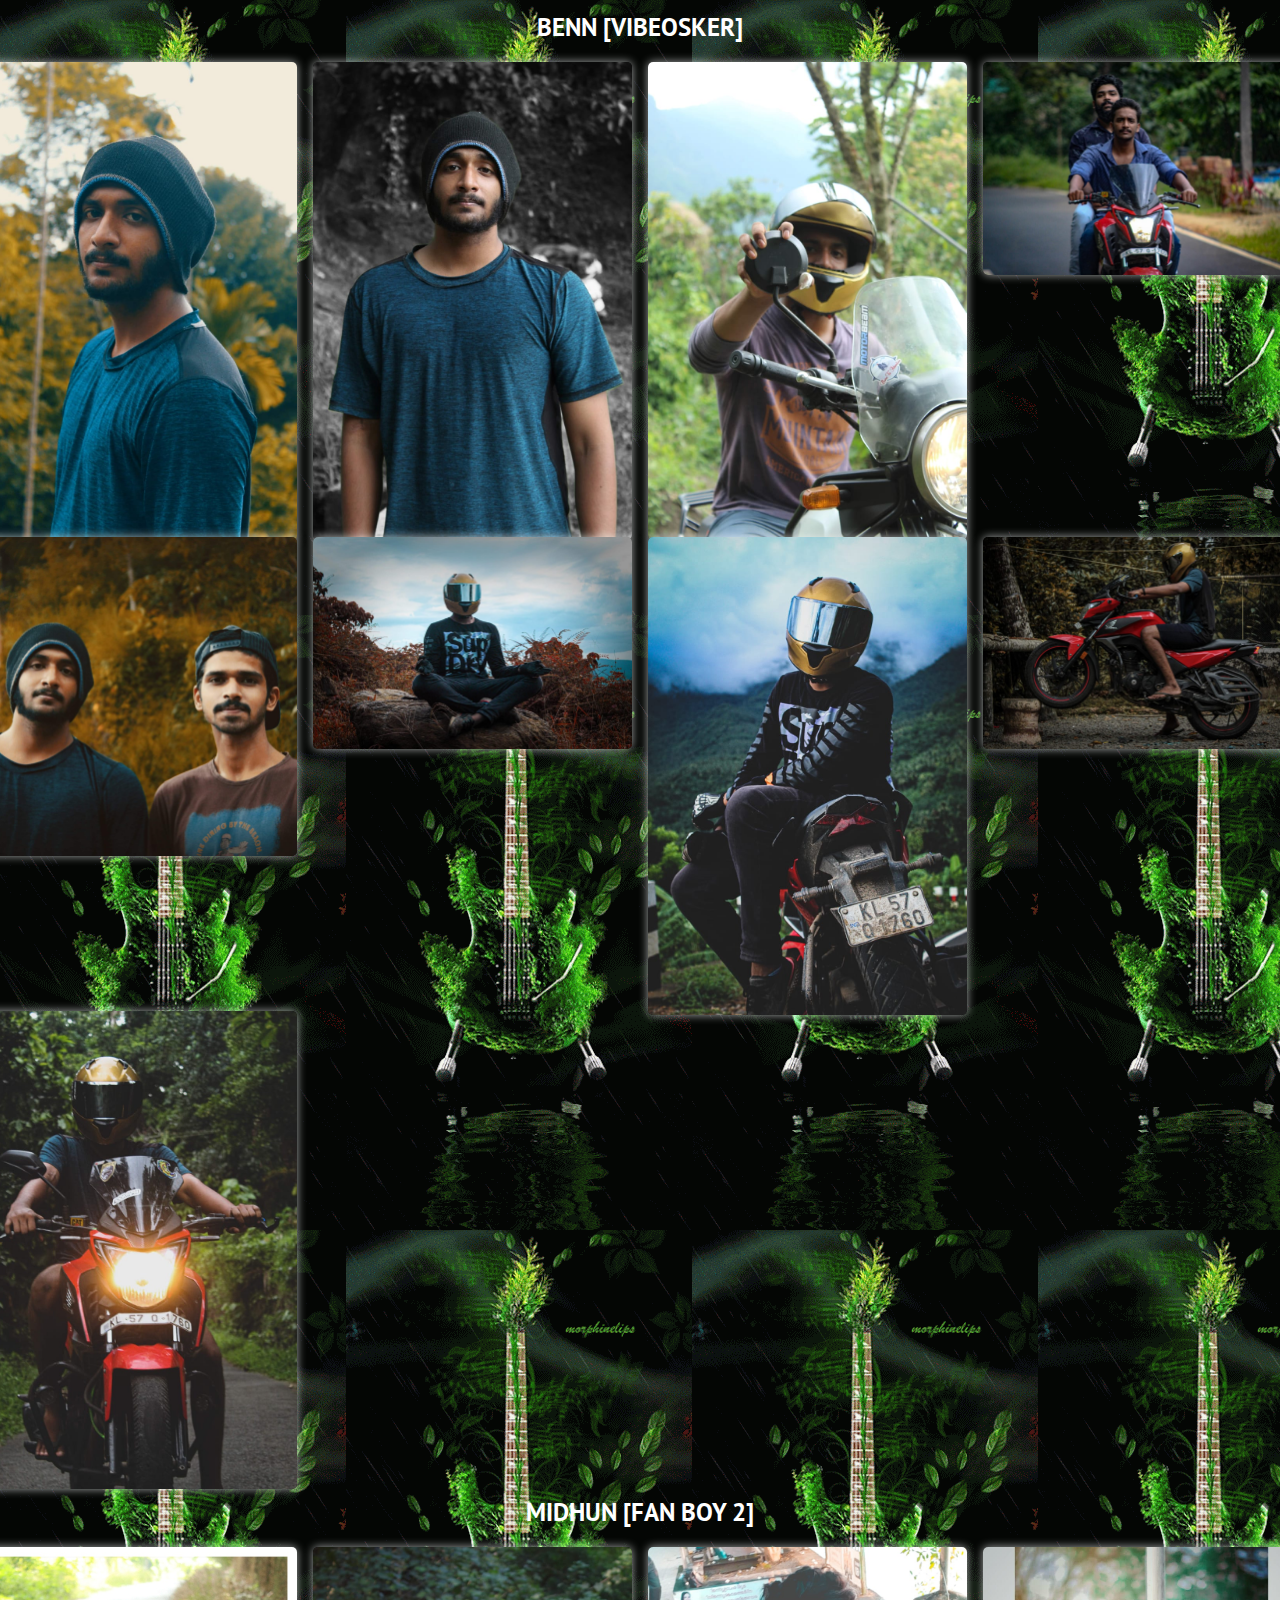
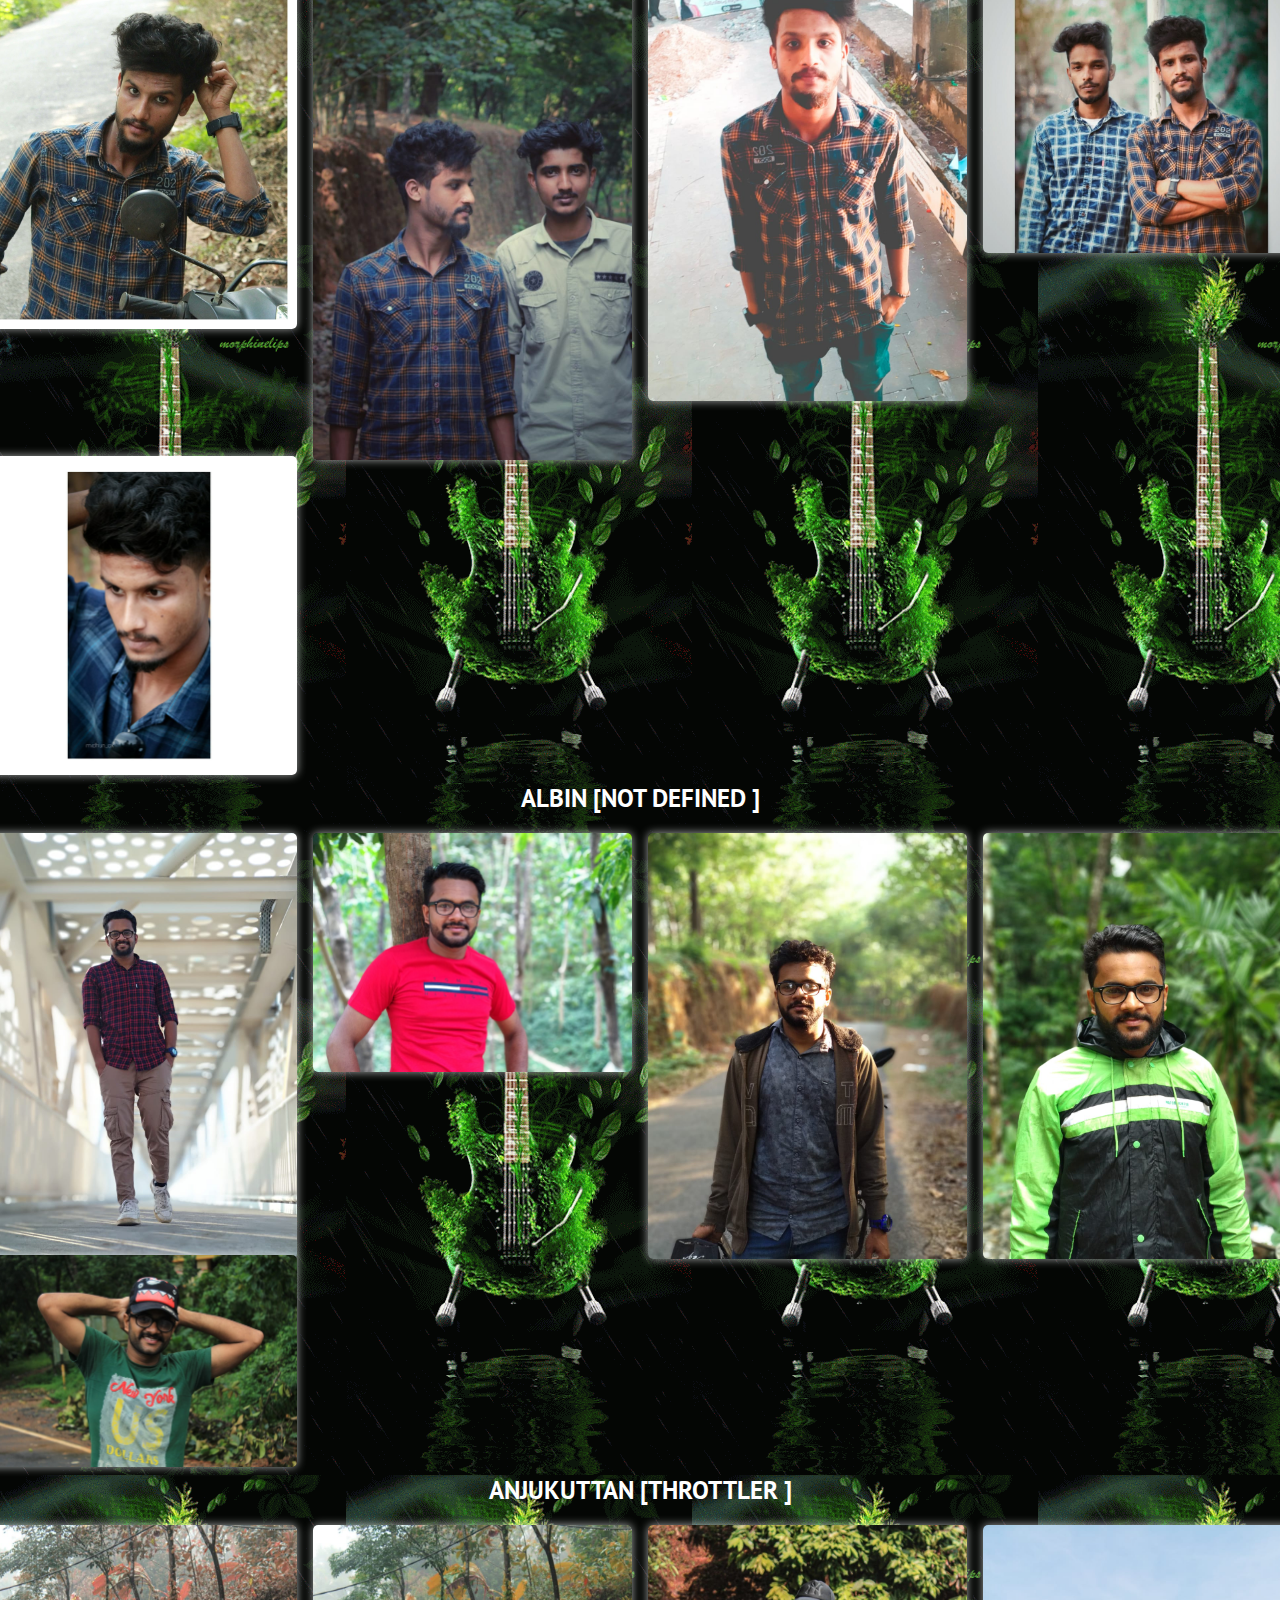
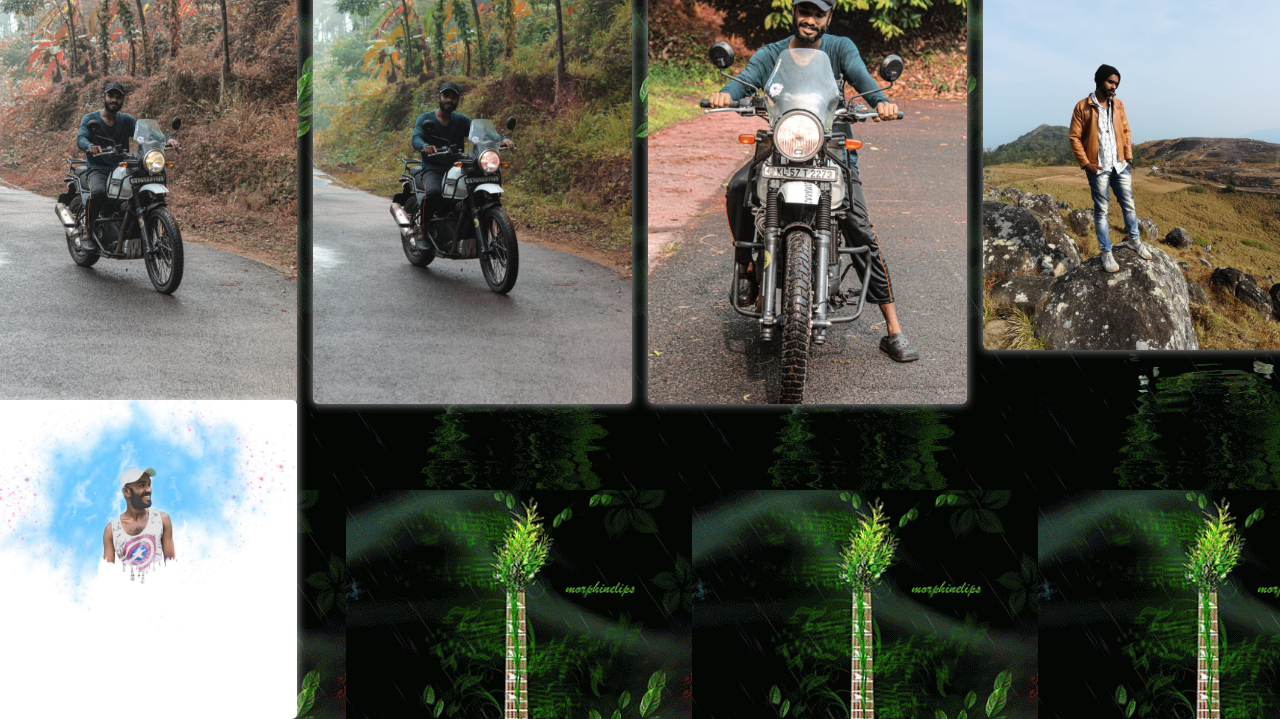
==== commit 3f613a18: "galary fif" ====
--- a/galary.html
+++ b/galary.html
@@ -12,7 +12,7 @@
     <script type="text/javascript" src="assets/js/script.js"></script>
 </head>
 
-<body id="myDIV" style="background-image:url(assets/img/water.gif);">
+<body id="myDIV" style="background-image:url(assets/img/water3.gif);">
 
 
     <!-- jhkhjghjgh**********************BENNNN BENN BENN BENN BENNN BENNN -->
--- a/assets/css/style.css
+++ b/assets/css/style.css
@@ -1,10 +1,11 @@
 #myDIV3 {
   animation: myme 1s infinite;
   padding: 12px;
+  color: white;
 }
 
 @keyframes myme {
-  50% {text-shadow: 5px 7px 5px rgb(15, 15, 15);}
+  50% {text-shadow: 5px 7px 5px rgb(241, 211, 211);}
 }
 
 #myDIV {
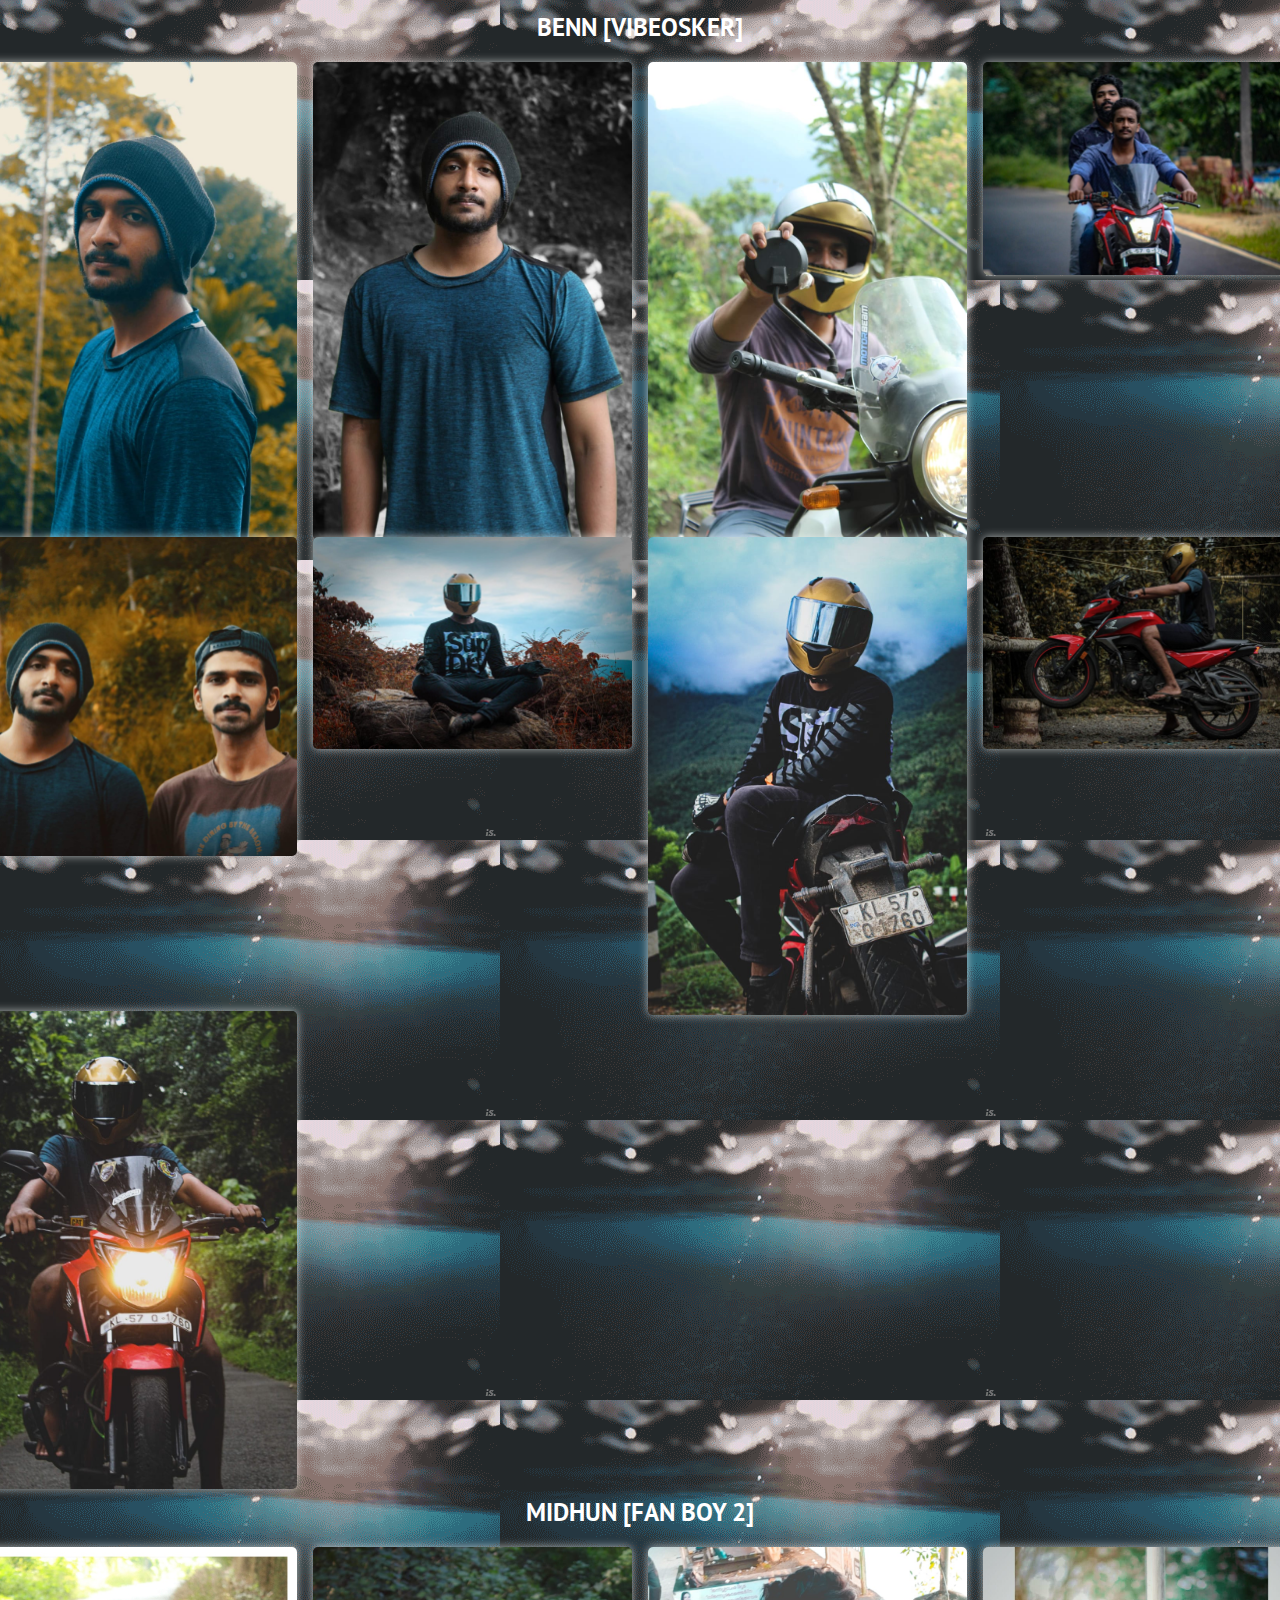
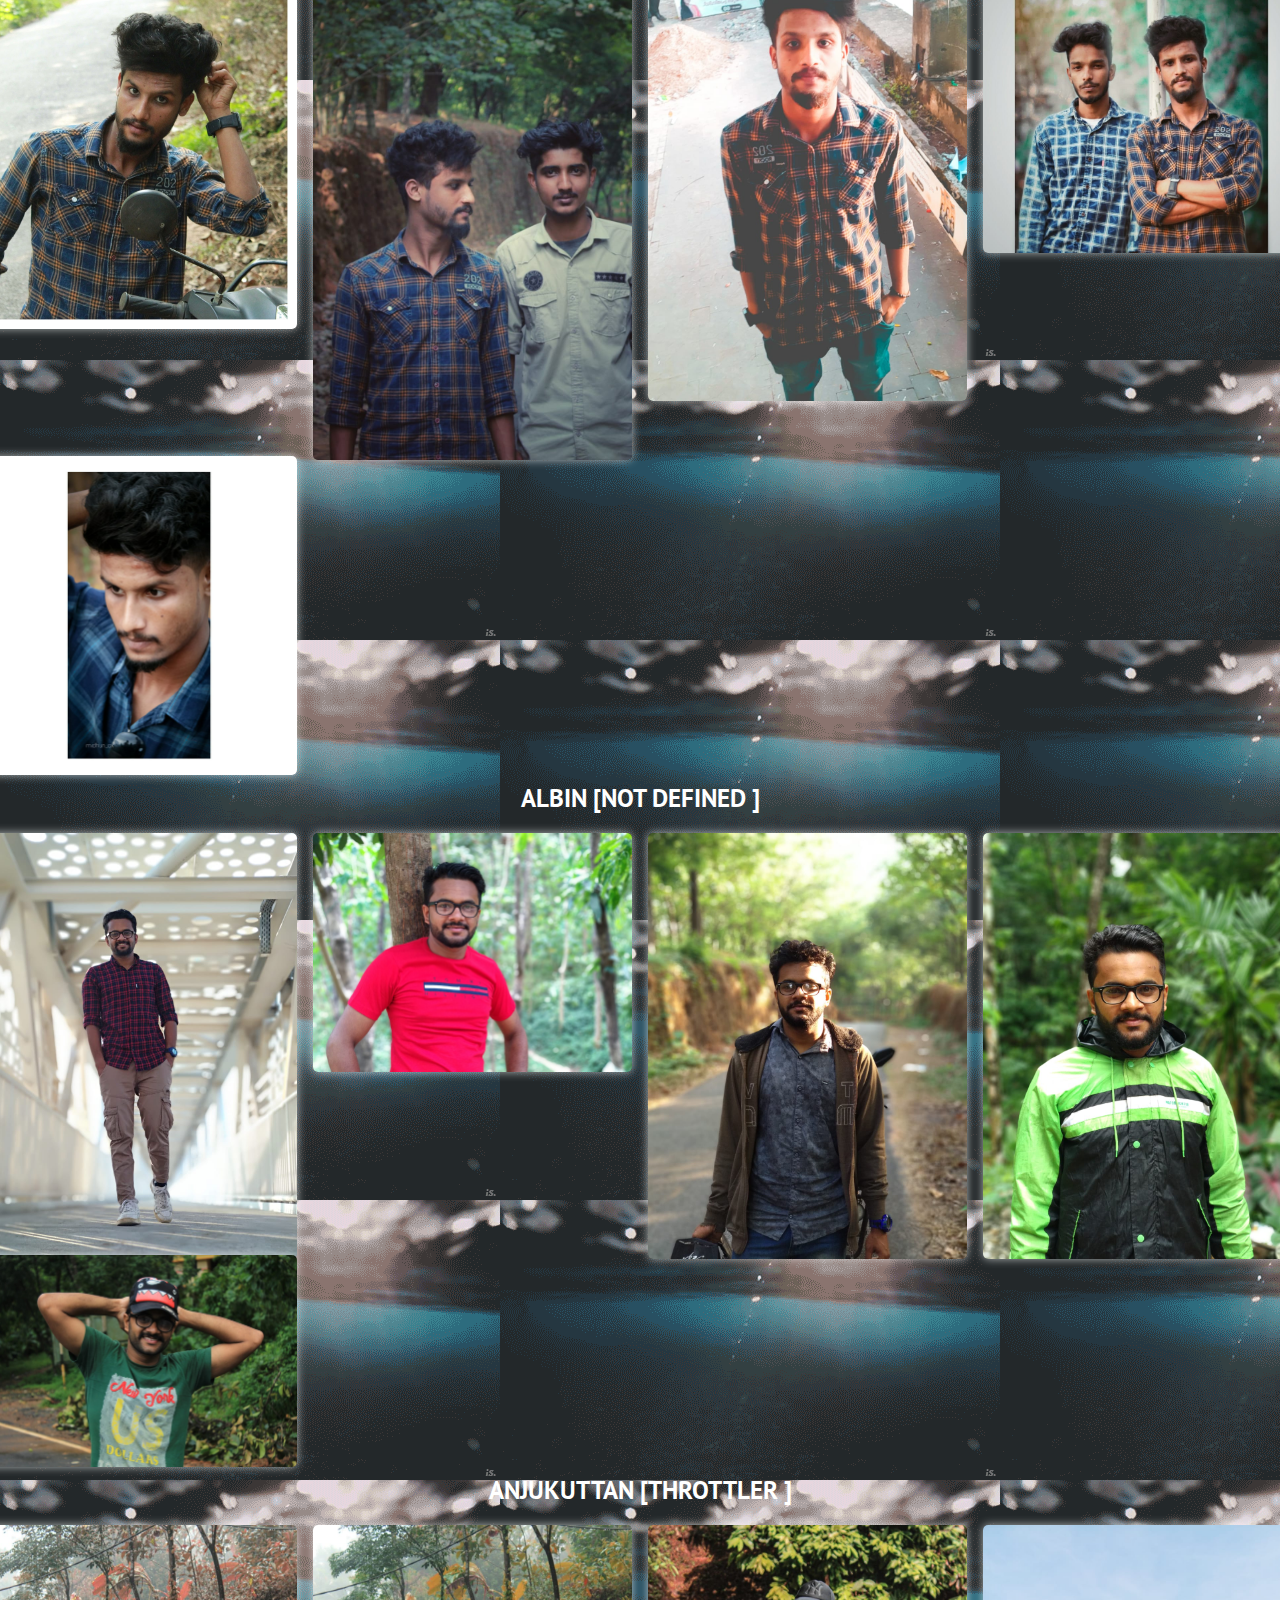
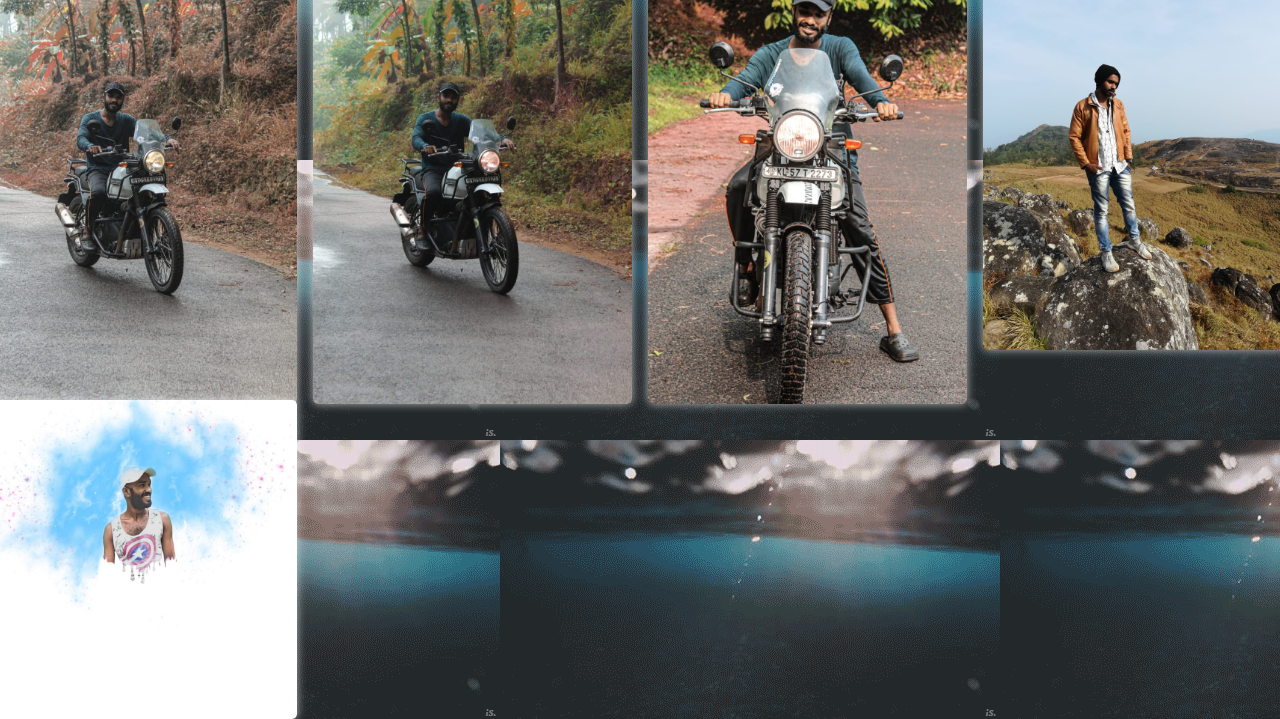
==== commit e1328f10: "galary fif" ====
--- a/galary.html
+++ b/galary.html
@@ -12,7 +12,7 @@
     <script type="text/javascript" src="assets/js/script.js"></script>
 </head>
 
-<body id="myDIV" style="background-image:url(assets/img/water3.gif);">
+<body id="myDIV" style="background-image:url(assets/img/water4.gif);">
 
 
     <!-- jhkhjghjgh**********************BENNNN BENN BENN BENN BENNN BENNN -->
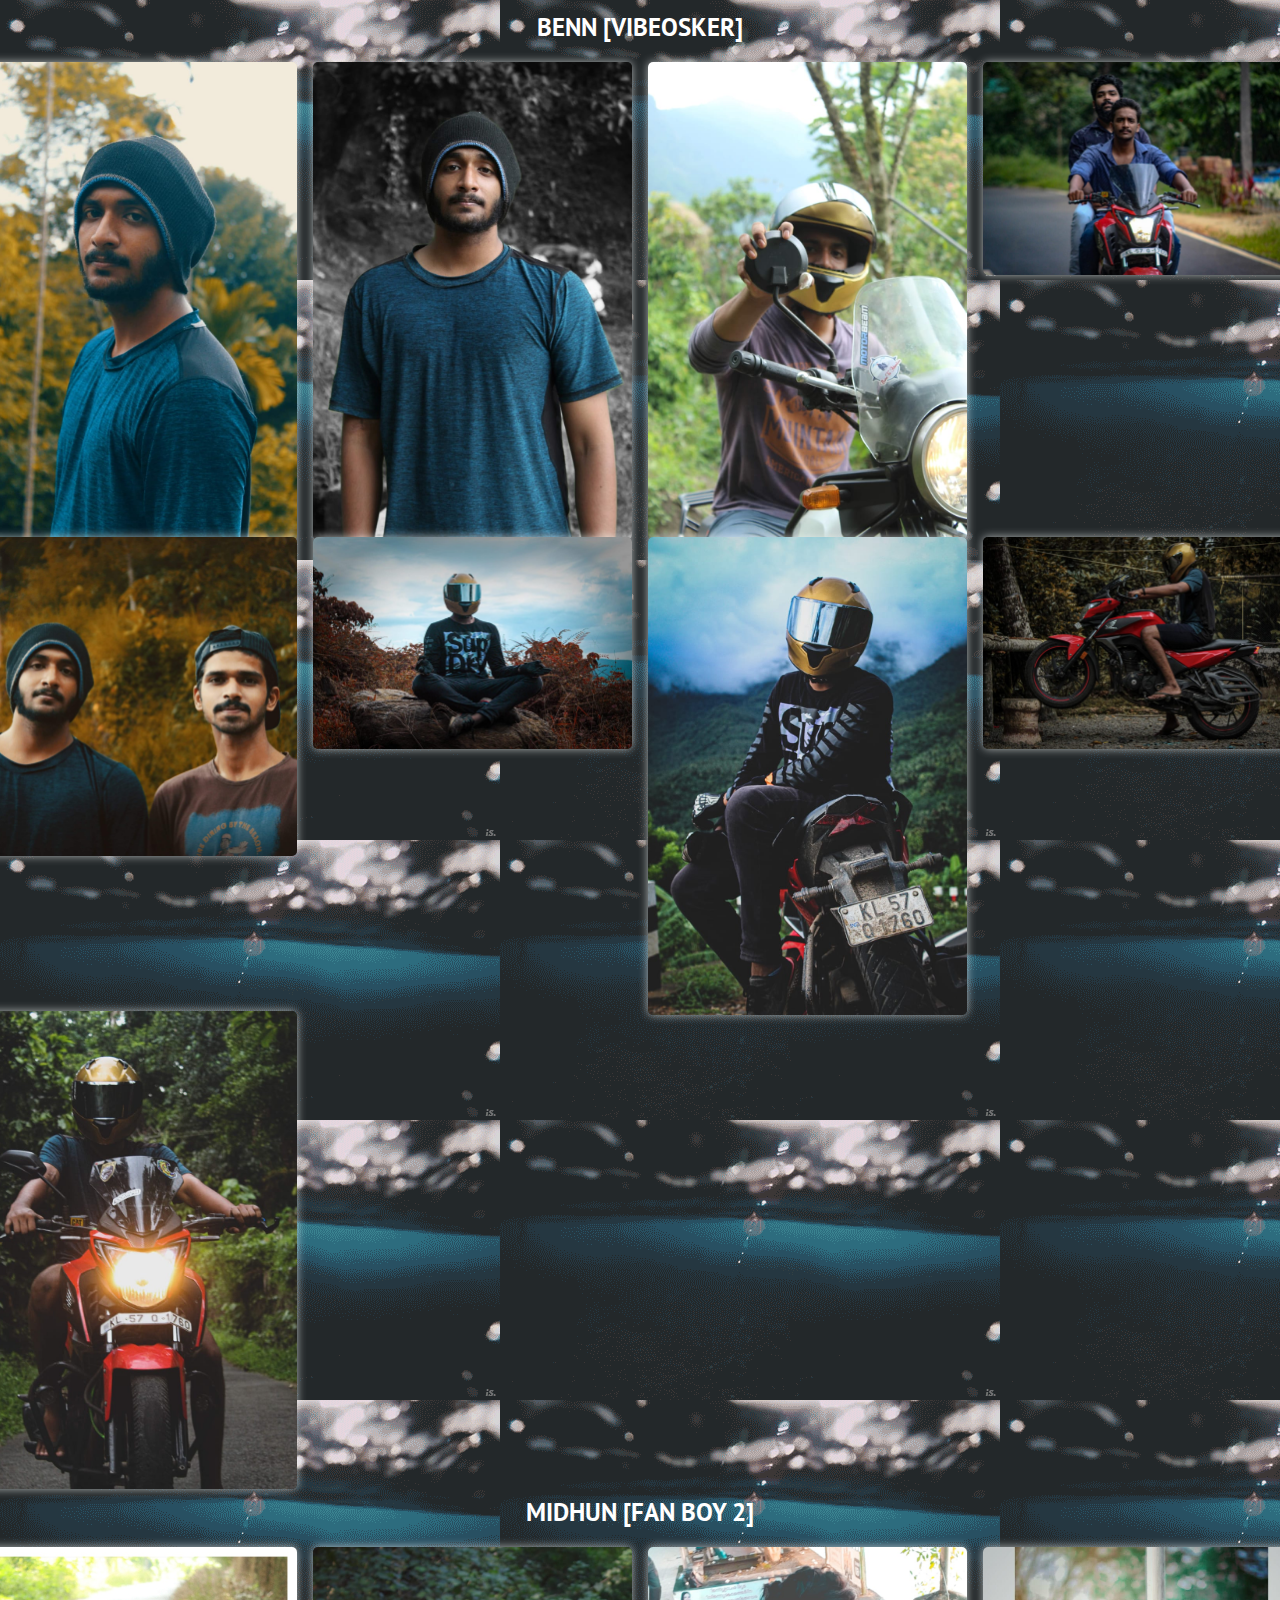
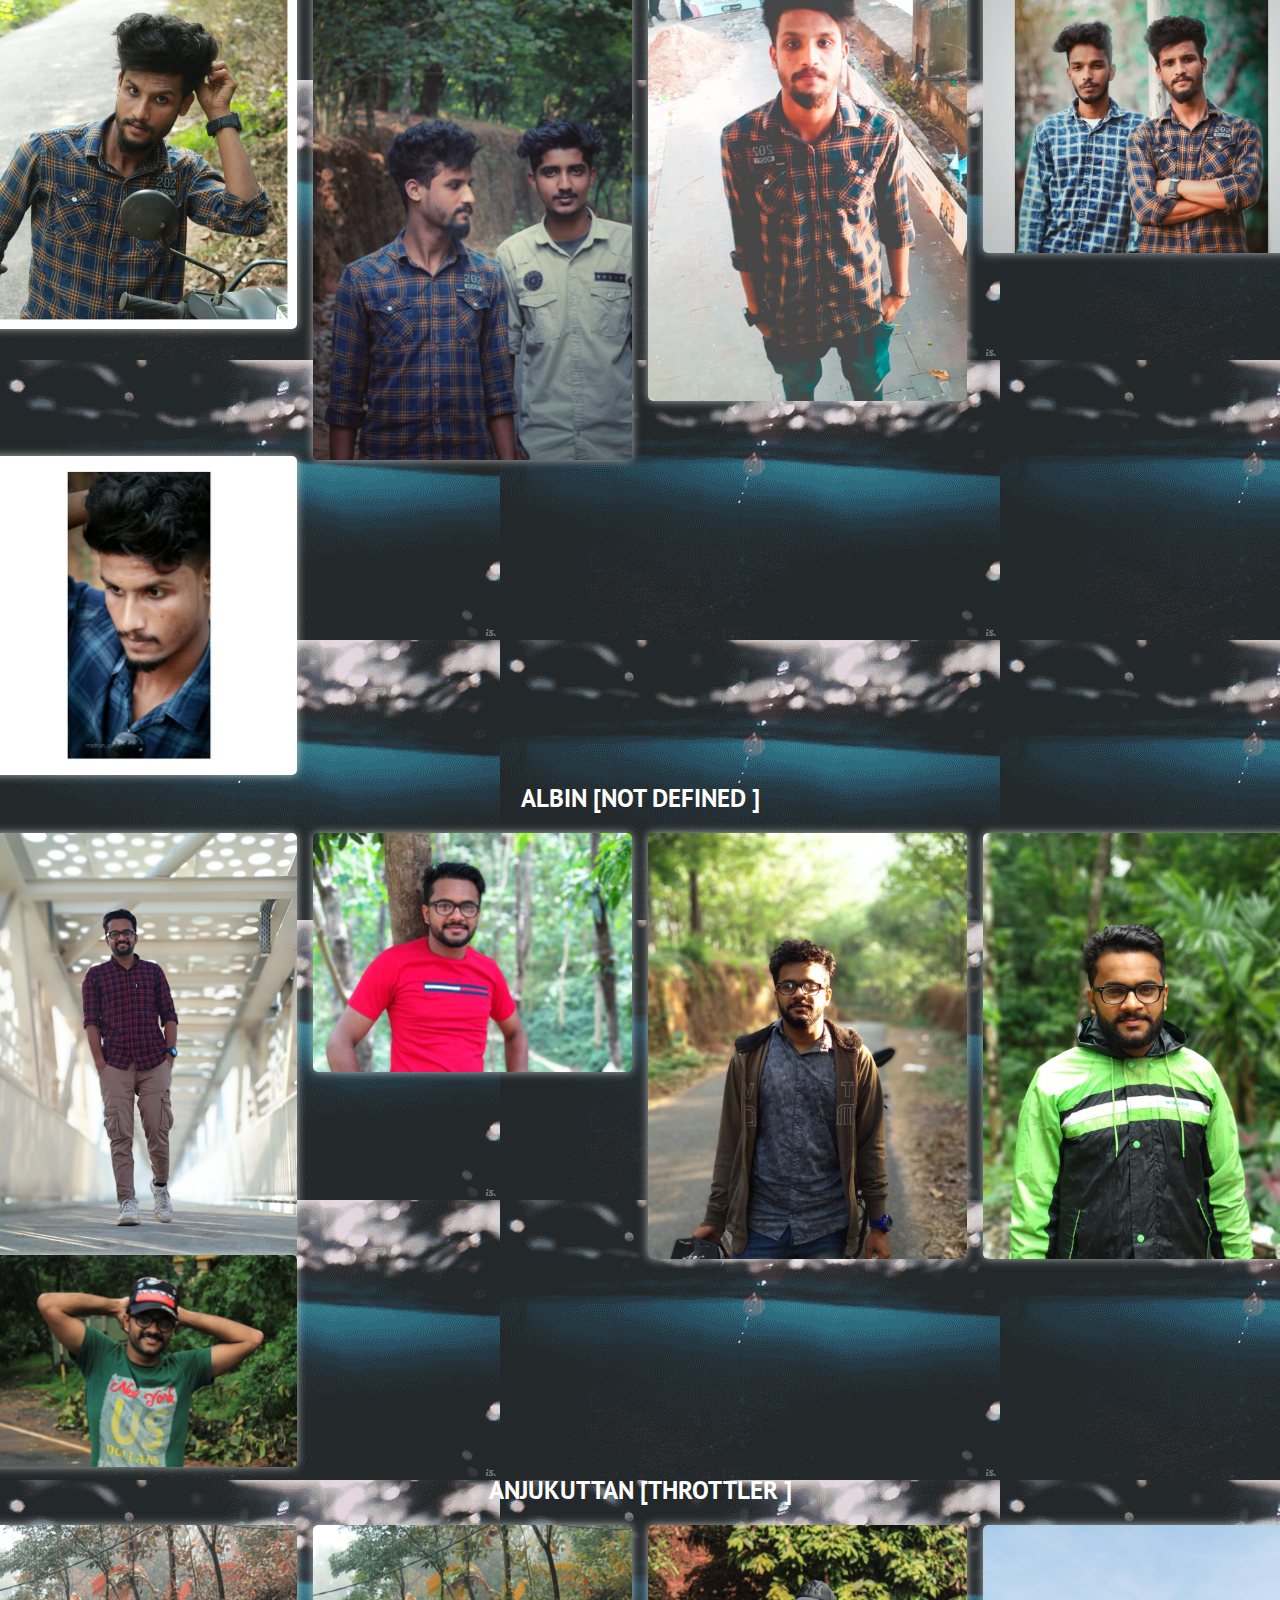
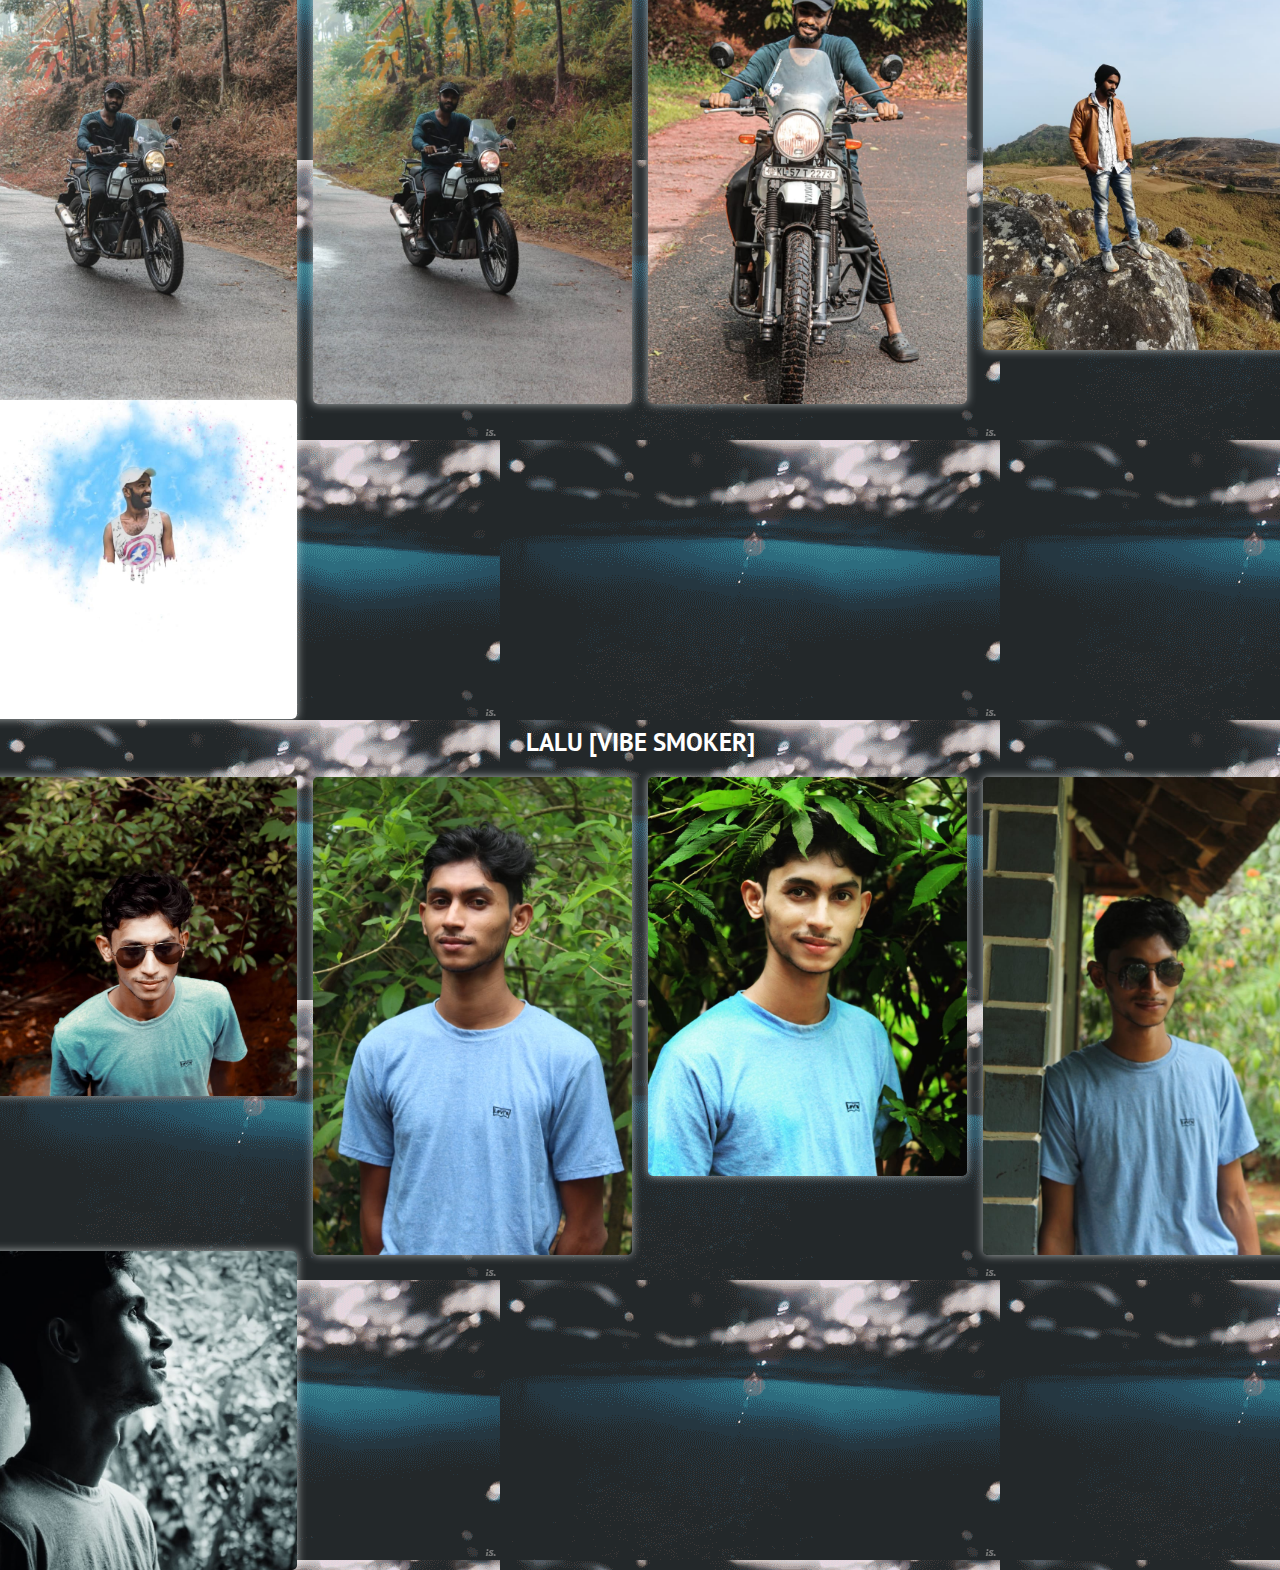
==== commit afe55d54: "galary fif" ====
--- a/galary.html
+++ b/galary.html
@@ -266,6 +266,59 @@
                         </div>
                     </div>
                     <!-- ##################################################################### -->
+                    <!-- nfkdfjdsfdsjf -->
+                    <h2 style="text-align:center" id="myDIV3">Lalu [vibe smoker]</h2>
+
+                    <div class="row">
+                        <div class="column">
+                            <img class="rad" src="assets/lalu/lalu1.jpg" style="width:100%"
+                                onclick="openModal4();currentSlide4(1)" class="hover-shadow cursor">
+                        </div>
+                        <div class="column">
+                            <img class="rad" src="assets/lalu/lalu2.jpg" style="width:100%"
+                                onclick="openModal4();currentSlide4(1)" class="hover-shadow cursor">
+                        </div>
+                        <div class="column">
+                            <img class="rad" src="assets/lalu/lalu3.jpg" style="width:100%"
+                                onclick="openModal4();currentSlide4(1)" class="hover-shadow cursor">
+                        </div>
+                        <div class="column">
+                            <img class="rad" src="assets/lalu/lalu4.jpg" style="width:100%"
+                                onclick="openModal4();currentSlide4(1)" class="hover-shadow cursor">
+                        </div>
+                        <div class="column">
+                            <img class="rad" src="assets/lalu/lalu5.jpg" style="width:100%"
+                                onclick="openModal4();currentSlide4(1)" class="hover-shadow cursor">
+                        </div>
+
+                    </div>
+
+                    <div id="myModal4" class="modal">
+                        <span class="close cursor" onclick="closeModal4()">&times;</span>
+                        <div class="modal-content">
+
+                            <div class="mySlides4">
+                                <img class="card-img" src="assets/lalu/lalu1.jpg">
+                            </div>
+                            <div class="mySlides4">
+                                <img class="card-img" src="assets/lalu/lalu2.jpg ">
+                            </div>
+                            <div class="mySlides4">
+                                <img class="card-img" src="assets/lalu/lalu3.jpg">
+                            </div>
+                            <div class="mySlides4">
+                                <img class="card-img" src="assets/lalu/lalu4.jpg">
+                            </div>
+                            <div class="mySlides4">
+                                <img class="card-img" src="assets/lalu/lalu5.jpg">
+                            </div>
+                            <a class="prev" onclick="plusSlides4(-1)">&#10094;</a>
+                            <a class="next" onclick="plusSlides4(1)">&#10095;</a>
+
+                        </div>
+                    </div>
+                    <!-- ##################################################################### -->
+
 
 
                 </div>
